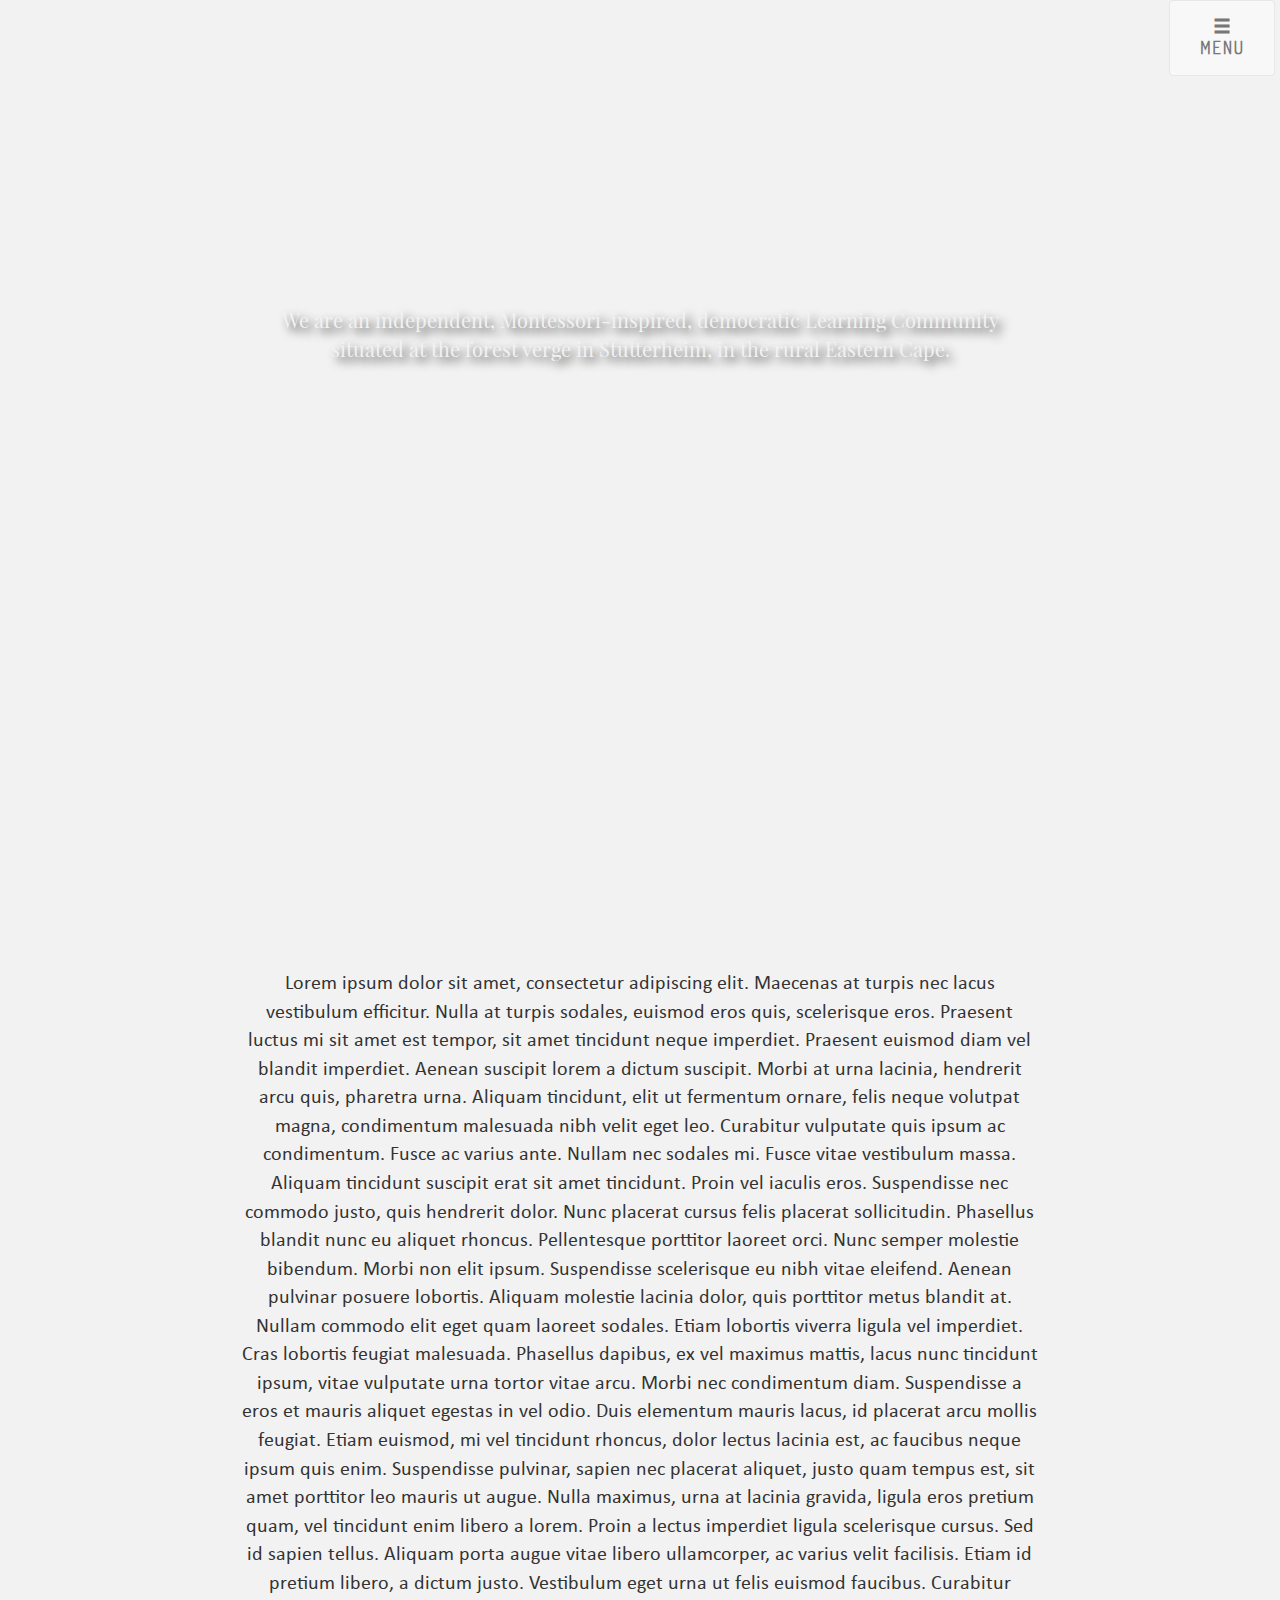
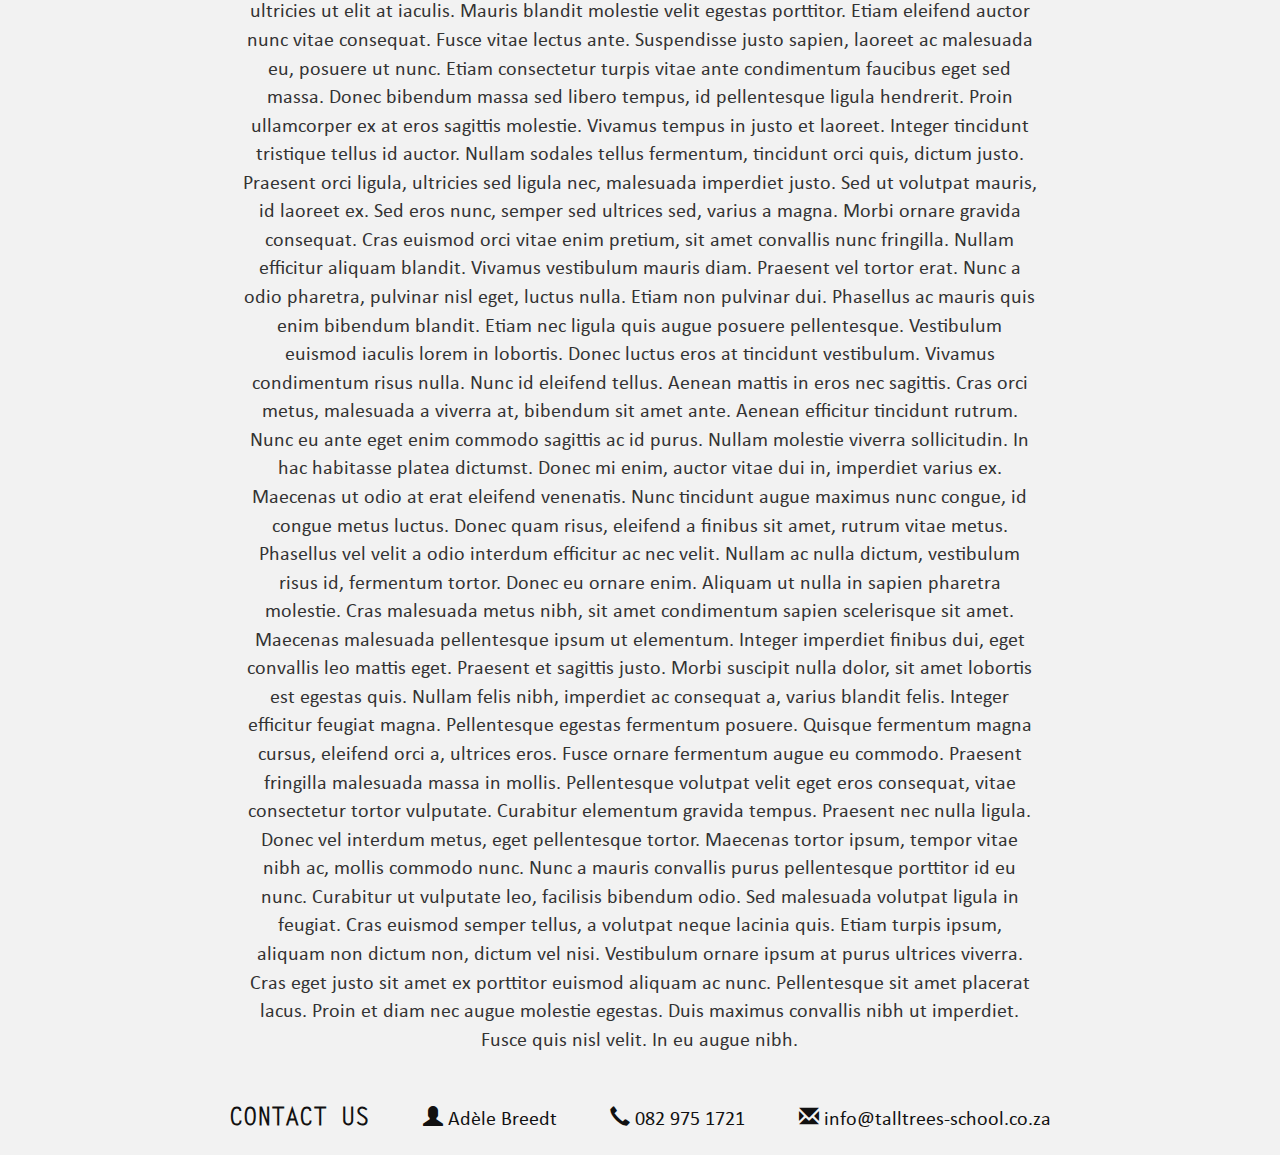
==== about.html @ a69ad46a "Initial files" ====
<!DOCTYPE html>
<html lang="en-za">
	<head>
		<meta name="author" content="Out Of The Box" />
		<meta charset="utf-8" />
		<meta name="description" content="We are a small, holistic, Christian, Montessori-inspired, democratic Learning Community based in Stutterheim" />
		<meta name="keywords" content="Stutterheim; TallTrees; Montessori; Pre-school; preschool; play school; private school; alternative; education; playschool; school; learning community; community; democratic " />
		<meta name="viewport" content="width=device-width, initial-scale=1">

		<link rel="shortcut icon" type="image/png" href="images/favicon.ico" />
		<link rel="stylesheet" type="text/css" href="global.css" />
		<link rel="stylesheet" type="text/css" href="about.css" />
		<link rel="stylesheet" href="http://maxcdn.bootstrapcdn.com/bootstrap/3.3.7/css/bootstrap.min.css">

		<script src="https://ajax.googleapis.com/ajax/libs/jquery/1.12.4/jquery.min.js"></script>
		<script src="http://maxcdn.bootstrapcdn.com/bootstrap/3.3.7/js/bootstrap.min.js"></script>
		<script type="text/javascript" src="global.js"></script>

		<title>About Us | TallTrees</title>
	</head>
	<body>
		<div class="container-fluid">
			<section class="row" id="section-01">
				<div class="row">
					
					<!-- Navigation -->
					<nav class="navbar navbar-default col-md-2 col-md-offset-10 col-lg-1 col-lg-offset-11">
					<!-- <nav class="navbar navbar-default col-md-2 col-md-offset-0 col-lg-1 col-lg-offset-0"> -->
		  				<div class="container-fluid">
					     	<ul class="nav navbar-nav">
						        <li class="dropdown">
							        <a class="dropdown-toggle" data-toggle="dropdown" href="#"><span class="glyphicon glyphicon-menu-hamburger"></span> Menu
							        </a>
							        <ul class="dropdown-menu">
							        	<li><a href="index.html">Home</a></li>
							        	<li><a class="important-link" href="application-forms.html">Application Forms</a></li>
							        	<li><a href="acorns.html">Acorns</a></li>
							        	<li><a href="seedlings-saplings.html">Seedlings &amp; Saplings</a></li>
							        	<li><a href="oaks.html">Oaks</a></li>
							        	<li><a href="index.html#section-03">Our Motto</a></li>
							          	<li><a href="values.html">Our Values</a></li>
							          	<li><a href="aim.html">Our Aim</a></li>	
							          	<li><a href="#" class="active"><span class="glyphicon glyphicon-leaf active-glyph"></span> About Us</a></li>
							          	<li><a href="#" id="contact-us-btn">Contact Us</a></li> 
							        </ul>
						     	</li>	
			    			</ul>
						</div>    
					</nav>
				</div>	

				<!-- Logo & Motto -->
				<div class="row">
					<div class="col-lg-12 col-lg-offset-0 col-md-12 col-md-offset-0 col-sm-12 col-sm-offset-0 col-xs-12 col-xs-offset-0" >
						<h1>About Us</h1>
						<p>We are an independent, Montessori-inspired, democratic Learning Community situated at the forest verge in Stutterheim, in the rural Eastern Cape.</p>
					</div>	
				</div>
				<div class="row" id="scroll-down"><span class="glyphicon glyphicon-chevron-down"></span></div>
			</section>

			<!-- Content -->
			<section class="row content-section" id="section-02">
				<div class="col-md-8 col-md-offset-2 col-lg-8 col-lg-offset-2">
					<p>
						Lorem ipsum dolor sit amet, consectetur adipiscing elit. Maecenas at turpis nec lacus vestibulum efficitur. Nulla at turpis sodales, euismod eros quis, scelerisque eros. Praesent luctus mi sit amet est tempor, sit amet tincidunt neque imperdiet. Praesent euismod diam vel blandit imperdiet. Aenean suscipit lorem a dictum suscipit. Morbi at urna lacinia, hendrerit arcu quis, pharetra urna. Aliquam tincidunt, elit ut fermentum ornare, felis neque volutpat magna, condimentum malesuada nibh velit eget leo. Curabitur vulputate quis ipsum ac condimentum. Fusce ac varius ante. Nullam nec sodales mi. Fusce vitae vestibulum massa.

						Aliquam tincidunt suscipit erat sit amet tincidunt. Proin vel iaculis eros. Suspendisse nec commodo justo, quis hendrerit dolor. Nunc placerat cursus felis placerat sollicitudin. Phasellus blandit nunc eu aliquet rhoncus. Pellentesque porttitor laoreet orci. Nunc semper molestie bibendum. Morbi non elit ipsum.

						Suspendisse scelerisque eu nibh vitae eleifend. Aenean pulvinar posuere lobortis. Aliquam molestie lacinia dolor, quis porttitor metus blandit at. Nullam commodo elit eget quam laoreet sodales. Etiam lobortis viverra ligula vel imperdiet. Cras lobortis feugiat malesuada. Phasellus dapibus, ex vel maximus mattis, lacus nunc tincidunt ipsum, vitae vulputate urna tortor vitae arcu. Morbi nec condimentum diam. Suspendisse a eros et mauris aliquet egestas in vel odio. Duis elementum mauris lacus, id placerat arcu mollis feugiat. Etiam euismod, mi vel tincidunt rhoncus, dolor lectus lacinia est, ac faucibus neque ipsum quis enim. Suspendisse pulvinar, sapien nec placerat aliquet, justo quam tempus est, sit amet porttitor leo mauris ut augue. Nulla maximus, urna at lacinia gravida, ligula eros pretium quam, vel tincidunt enim libero a lorem. Proin a lectus imperdiet ligula scelerisque cursus. Sed id sapien tellus.

						Aliquam porta augue vitae libero ullamcorper, ac varius velit facilisis. Etiam id pretium libero, a dictum justo. Vestibulum eget urna ut felis euismod faucibus. Curabitur ultricies ut elit at iaculis. Mauris blandit molestie velit egestas porttitor. Etiam eleifend auctor nunc vitae consequat. Fusce vitae lectus ante. Suspendisse justo sapien, laoreet ac malesuada eu, posuere ut nunc. Etiam consectetur turpis vitae ante condimentum faucibus eget sed massa. Donec bibendum massa sed libero tempus, id pellentesque ligula hendrerit.

						Proin ullamcorper ex at eros sagittis molestie. Vivamus tempus in justo et laoreet. Integer tincidunt tristique tellus id auctor. Nullam sodales tellus fermentum, tincidunt orci quis, dictum justo. Praesent orci ligula, ultricies sed ligula nec, malesuada imperdiet justo. Sed ut volutpat mauris, id laoreet ex. Sed eros nunc, semper sed ultrices sed, varius a magna.

						Morbi ornare gravida consequat. Cras euismod orci vitae enim pretium, sit amet convallis nunc fringilla. Nullam efficitur aliquam blandit. Vivamus vestibulum mauris diam. Praesent vel tortor erat. Nunc a odio pharetra, pulvinar nisl eget, luctus nulla. Etiam non pulvinar dui. Phasellus ac mauris quis enim bibendum blandit. Etiam nec ligula quis augue posuere pellentesque. Vestibulum euismod iaculis lorem in lobortis.

						Donec luctus eros at tincidunt vestibulum. Vivamus condimentum risus nulla. Nunc id eleifend tellus. Aenean mattis in eros nec sagittis. Cras orci metus, malesuada a viverra at, bibendum sit amet ante. Aenean efficitur tincidunt rutrum. Nunc eu ante eget enim commodo sagittis ac id purus. Nullam molestie viverra sollicitudin. In hac habitasse platea dictumst. Donec mi enim, auctor vitae dui in, imperdiet varius ex. Maecenas ut odio at erat eleifend venenatis.

						Nunc tincidunt augue maximus nunc congue, id congue metus luctus. Donec quam risus, eleifend a finibus sit amet, rutrum vitae metus. Phasellus vel velit a odio interdum efficitur ac nec velit. Nullam ac nulla dictum, vestibulum risus id, fermentum tortor. Donec eu ornare enim. Aliquam ut nulla in sapien pharetra molestie. Cras malesuada metus nibh, sit amet condimentum sapien scelerisque sit amet. Maecenas malesuada pellentesque ipsum ut elementum. Integer imperdiet finibus dui, eget convallis leo mattis eget. Praesent et sagittis justo. Morbi suscipit nulla dolor, sit amet lobortis est egestas quis. Nullam felis nibh, imperdiet ac consequat a, varius blandit felis.

						Integer efficitur feugiat magna. Pellentesque egestas fermentum posuere. Quisque fermentum magna cursus, eleifend orci a, ultrices eros. Fusce ornare fermentum augue eu commodo. Praesent fringilla malesuada massa in mollis. Pellentesque volutpat velit eget eros consequat, vitae consectetur tortor vulputate. Curabitur elementum gravida tempus.

						Praesent nec nulla ligula. Donec vel interdum metus, eget pellentesque tortor. Maecenas tortor ipsum, tempor vitae nibh ac, mollis commodo nunc. Nunc a mauris convallis purus pellentesque porttitor id eu nunc. Curabitur ut vulputate leo, facilisis bibendum odio. Sed malesuada volutpat ligula in feugiat. Cras euismod semper tellus, a volutpat neque lacinia quis. Etiam turpis ipsum, aliquam non dictum non, dictum vel nisi. Vestibulum ornare ipsum at purus ultrices viverra. Cras eget justo sit amet ex porttitor euismod aliquam ac nunc. Pellentesque sit amet placerat lacus. Proin et diam nec augue molestie egestas. Duis maximus convallis nibh ut imperdiet. Fusce quis nisl velit. In eu augue nibh.
					</p>
				</div>
			</section>
			<!-- Contact -->
			<section class="row contact-section" id="section-08">
				<div class="col-lg-10 col-lg-offset-1 col-md-10 col-md-offset-1" >		
					<h3>Contact Us</h3>
					<p><span class="glyphicon glyphicon-user"></span> Adèle Breedt</p>
					<p><span class="glyphicon glyphicon-earphone"></span> 082 975 1721</p>
					<p><span class="glyphicon glyphicon-envelope"></span> info@talltrees-school.co.za</p>
				</div>
			</section>

		</div>
	</body>
</html>
---- global.css ----
/*Stylesheet for TallTrees - Montessori-Inspired School*/
/*Out Of The Box - duartbreedt@gmail.com*/


/*FONTS*/
@font-face {
	font-family: 'notes';
	src: url("fonts/passing-notes.ttf");
}
@font-face {
	font-family: 'lego-house';
	src: url("fonts/KGLegoHouse.ttf");
}
@font-face {
	font-family: 'cold-coffee';
	src: url("fonts/KGColdCoffee.ttf");
}
@font-face {
	font-family: 'abc-typing';
	src: url("fonts/ABC-Junior-Typing.ttf");
}
@font-face {
	font-family: 'calib';
	src: url("fonts/calibri.ttf");
}
@font-face {
	font-family: 'playfair';
	src: url("fonts/PlayfairDisplay-Regular.ttf");
}
@font-face {
	font-family: 'letter';
	src: url("fonts/LetterGothicStd.otf");
}


/* GLOBAL STYLES */
html {
	height: 100%;
}
body {
	height: 100%;
	margin: 0;
	padding: 0;
	background-color: #f2f2f2 !important;
}
body > div{
	height: 100%;
}
iframe {
	display: block;
	margin: 0 auto 40px auto;
}
ul{
	list-style: disc;
	color: #004040;
	font-size: 18px;
}
ol {
	color: #004040;
	font-size: 18px;
}
::selection {
	background: #41715b;
	color: #FFF;
}
body #logo {
	width: 80%;
}
.row > div {
	position: relative;
}
#important-message {
	padding: 0;
}
#important-message p{
	font-family: 'calib';
	color: #333;
	margin: 0;
	font-size: 18px;
}
#important-message p:nth-child(1){
	background-color: #f2f2f2;
	padding: 10px 15px ;
	border-radius: 5px;
	/*width: 100%;*/
}

#important-message p:nth-child(2){
	padding: 0;
	left: -10px;
	font-size: 40px;
	color: #f2f2f2;
}

.active{
	color: #f2f2f2 !important;
	background-color: #41715b !important;
}
.active .active-glyph{
	color: #f2f2f2;
}
.active:hover {
	background-color: #668d7b !important;
}
body .dropdown-menu>li>a:hover {
	background-color: #EEE;
}

/* TO TOP STYLES */
#to-top {
	position: fixed;
	margin: 4% 7%;
	bottom: 0px;
	z-index: 0;
	right: 0px;
	background-color: #f2f2f2;
	padding: 2px 5px;
	border: 2px solid #6C924F;
	border-radius: 5px;	
	transition: background-color 0.3s ease, border 0.3s ease;
}
#to-top a{
	color: #6C924F;
	text-decoration: none;
	font-size: 20px;
	transition: color 0.3s ease;
}
#to-top:hover{
	background-color: #6C924F;
	border: 2px solid #6C924F;
	transition: background-color 0.3s ease, border 0.3s ease;
}
#to-top:hover a{
	color: #f2f2f2;
	transition: color 0.3s ease;
}


/* SCROLL DOWN GLYPH */
#scroll-down {
	font-size: 40px;
	color: #f2f2f2;
}


/* NAVIGATION STYLES */
.navbar {
	text-align: center;
	padding: 0 !important;
}
.navbar .nav {
	float: none !important;
	margin-right: 0;
}
.navbar > div{
	padding: 0 5px !important;
}
.navbar .nav li{
	float: none !important;
}
.dropdown .dropdown-toggle {
	font-family: 'letter';
	text-transform: uppercase;
	font-weight: bold;
}
.dropdown .dropdown-menu .nav-btn {
	width: 100%;
	background-color: #FFF;
	border: none;
	font-family: 'letter';
	/*text-transform: uppercase;*/
	font-weight: bold;
	/*letter-spacing: 1px;*/
	font-size: 16px;
	text-align: left;
	padding: 3px 20px;
}
.dropdown .dropdown-menu .nav-btn:hover {
	background-color: #f5f5f5;
}
.dropdown .dropdown-menu {
	left: inherit;
	right: 0;
}
.dropdown .dropdown-menu a {
	font-family: 'calib';
	/*text-transform: uppercase;*/
	/*font-weight: bold;*/
	/*letter-spacing: 1px;*/
	font-size: 16px;
}
.dropdown .dropdown-menu .important-link {
	/*background-color: #41715b;*/
	/*color: #FFF;*/
}
.dropdown .dropdown-menu .important-link:hover {
	/*background-color: #598a74;*/
	/*color: #FFF;*/
}


/* General Sections */
section {
	padding: 20px 20px;
	margin: 0;
	border:none;
	text-align: center;
	background-repeat: no-repeat;
	background-size: cover;
	background-attachment: fixed;
	background-color: #f2f2f2;
	background-position: center;
}
section h1{
	text-align: center;
	font-family: 'letter';
	text-transform: uppercase;
	font-weight: bold;
	margin-top: 50px;
	margin-bottom: 0;
	font-size: 100px;
	color: #f2f2f2;
}
section h2{
	background-color: rgba(2,2,2,0.0);
	padding: 6px 20px;
	font-family: 'playfair';
	font-family: 'letter';
	text-transform: uppercase;
	font-size: 40px;
	display: inline-block;
	color: #f2f2f2;
	margin-top: 20px;
}
section h3{
	text-align: center;
	font-family: 'letter';
	text-transform: uppercase;
	font-weight: bold;
	letter-spacing: 0px;
	font-size: 50px;
	margin: 0;
	margin-top: 100px;
	color: #f2f2f2;
}
section .read-more-btn {
	transition: all ease 0.2s;
	background-color: #41715b;
	margin-top: 30px;
	border: 2px solid rgba(0,0,0,0);
}
section .read-more-btn:hover{
	transition: all ease 0.2s;
	background-color: rgba(0,0,0,0); 
	border: 2px solid #F2F2F2;
}
section .read-more-btn p{
	text-align: center;
	font-family: 'calib';
	text-transform: uppercase;
	/*font-weight: bold;*/
	font-size: 14px;
	padding: 5px 2px 2px 2px;
	color: #f2f2f2;
	margin: 0;
}
section div > p {
	text-shadow: 5px 5px 10px #333;
	margin-top: 50px;
	text-align: center;
	font-family: 'playfair';
	font-size: 20px;
	color: #f2f2f2;
}


/* GREEN BUTTON STYLES */
#links {
	width: 100%;
	display: block;
	text-align: center;
}
#links div{
	padding: 0 5px;
}

#links a{
	transition: all ease 0.2s;	
	padding: 8px 12px;
	margin-bottom: 5px;
	background-color: #41715b;
	/*width: 150px;*/
	width: 100%;
	border: 2px solid rgba(0,0,0,0);
}

#links a p{
	margin-top: 5px;
	padding: 0;
	color: #f2f2f2;
	font-family: 'letter';
	
}

#links a p:nth-child(1){
	font-size: 18px;
	font-weight: bold;
	margin-bottom: 0;
	text-transform: uppercase;
}

#links a p:nth-child(2){
	font-family: 'calib';
	margin: 0;
	font-size: 14px;
}

#links a:hover p{
	transition: all ease 0.2s;
	color: #F2F2F2;
}

#links a:hover{
	transition: all ease 0.2s;
	background-color: rgba(0,0,0,0);
	border: 2px solid #F2F2F2;
	
}


/* QUOTE STYLES */
.quote {
	font-family: 'playfair';
	font-size: 20px;
	margin: 100px 20px;
}
blockquote:before {
  color: #ccc;
  content: open-quote;
  font-size: 4em;
  line-height: 0.1em;
  margin-right: 0.25em;
  vertical-align: -0.4em;
}
blockquote:after {
  color: #ccc;
  content: close-quote;
  font-size: 4em;
  line-height: 0.1em;
  margin-left: 0.25em;
  vertical-align: -0.6em;
}


/*Settings for Copyright Notice*/
#copyright {
	font-family: verdana;
	bottom: 20px;
}
#copyright p{
	text-align: center;
	font-size: 10px;
	color: #FFF;
}
#copyright a{
	color: #FFF;
}

/* CONTENT SECTION */
.content-section {
	height: auto;
}
.content-section p {
	font-size: 20px;
	color: #333;
	text-shadow: none;
	font-family: 'calib';
}


/* CONTACT US */
body .contact-section {
	height: auto;
}
body .contact-section p {
	margin: 0;
	text-shadow: none;
	display: inline-block;
	margin-right: 50px;
	text-align: center !important;
	color: #111;
	text-align: left;
	font-size: 20px;
	font-family: 'calib';
}
body .contact-section p:nth-child(4) {
	margin-right: 0px;
}
body .contact-section iframe {
	margin-top: 100px;
}
body .contact-section h3{
	font-weight: bold;
	margin-top: 0;
	margin-right: 50px;
	display: inline-block;
	color: #111;
	text-align: left;
	font-size: 24px;
}
---- about.css ----
/*Stylesheet for TallTrees - Montessori-Inspired School*/
/*Out Of The Box - duartbreedt@gmail.com*/


/* SECTIONS */
/* Section 01 */
#section-01 {
	padding-top: 0;
}
#section-01 img{
	width: 100%;
}
#section-01 p {
	padding: 0 20%;
}
@media all and (min-width: 1200px){
	#section-01 {
		background-image: url("images/about/section-01-lg.jpg");
		height: 100%;
	}
}
@media all and (max-width: 1200px){
	#section-01 {
		background-image: url("images/about/section-01-md.jpg");
		height: 100%;
	}
}
@media all and (max-width: 992px){
	#section-01 {
		background-image: url("images/about/section-01-sm.jpg");
		height: 100%;
	}

	#section-01 #important-message {
		display: none;
	}
}
@media all and (max-width: 768px){
	#section-01 {
		background-image: url("images/about/section-01-xs.jpg");
		height: 100%;
	}
}
#section-01 .row {
	opacity: 0;
}
#section-01 .row:nth-child(2) img {
	margin-top: -50px;
}
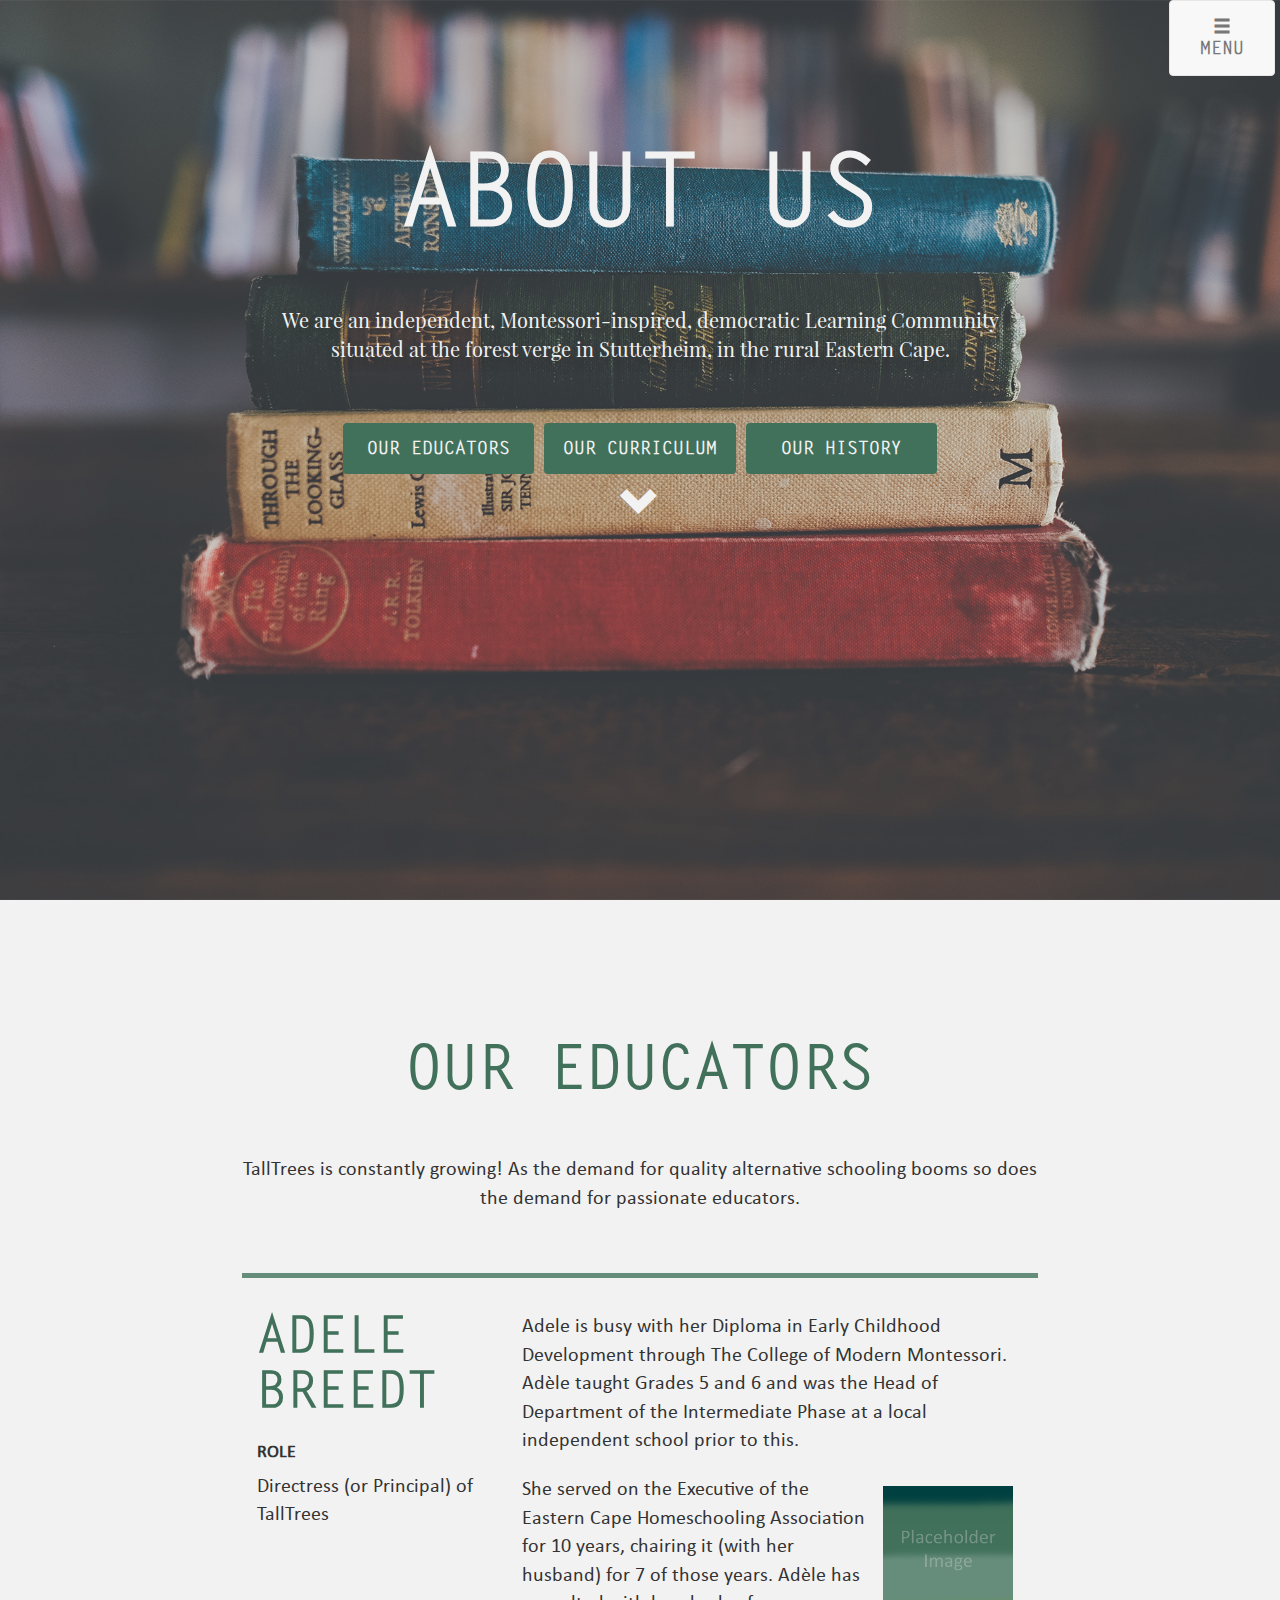
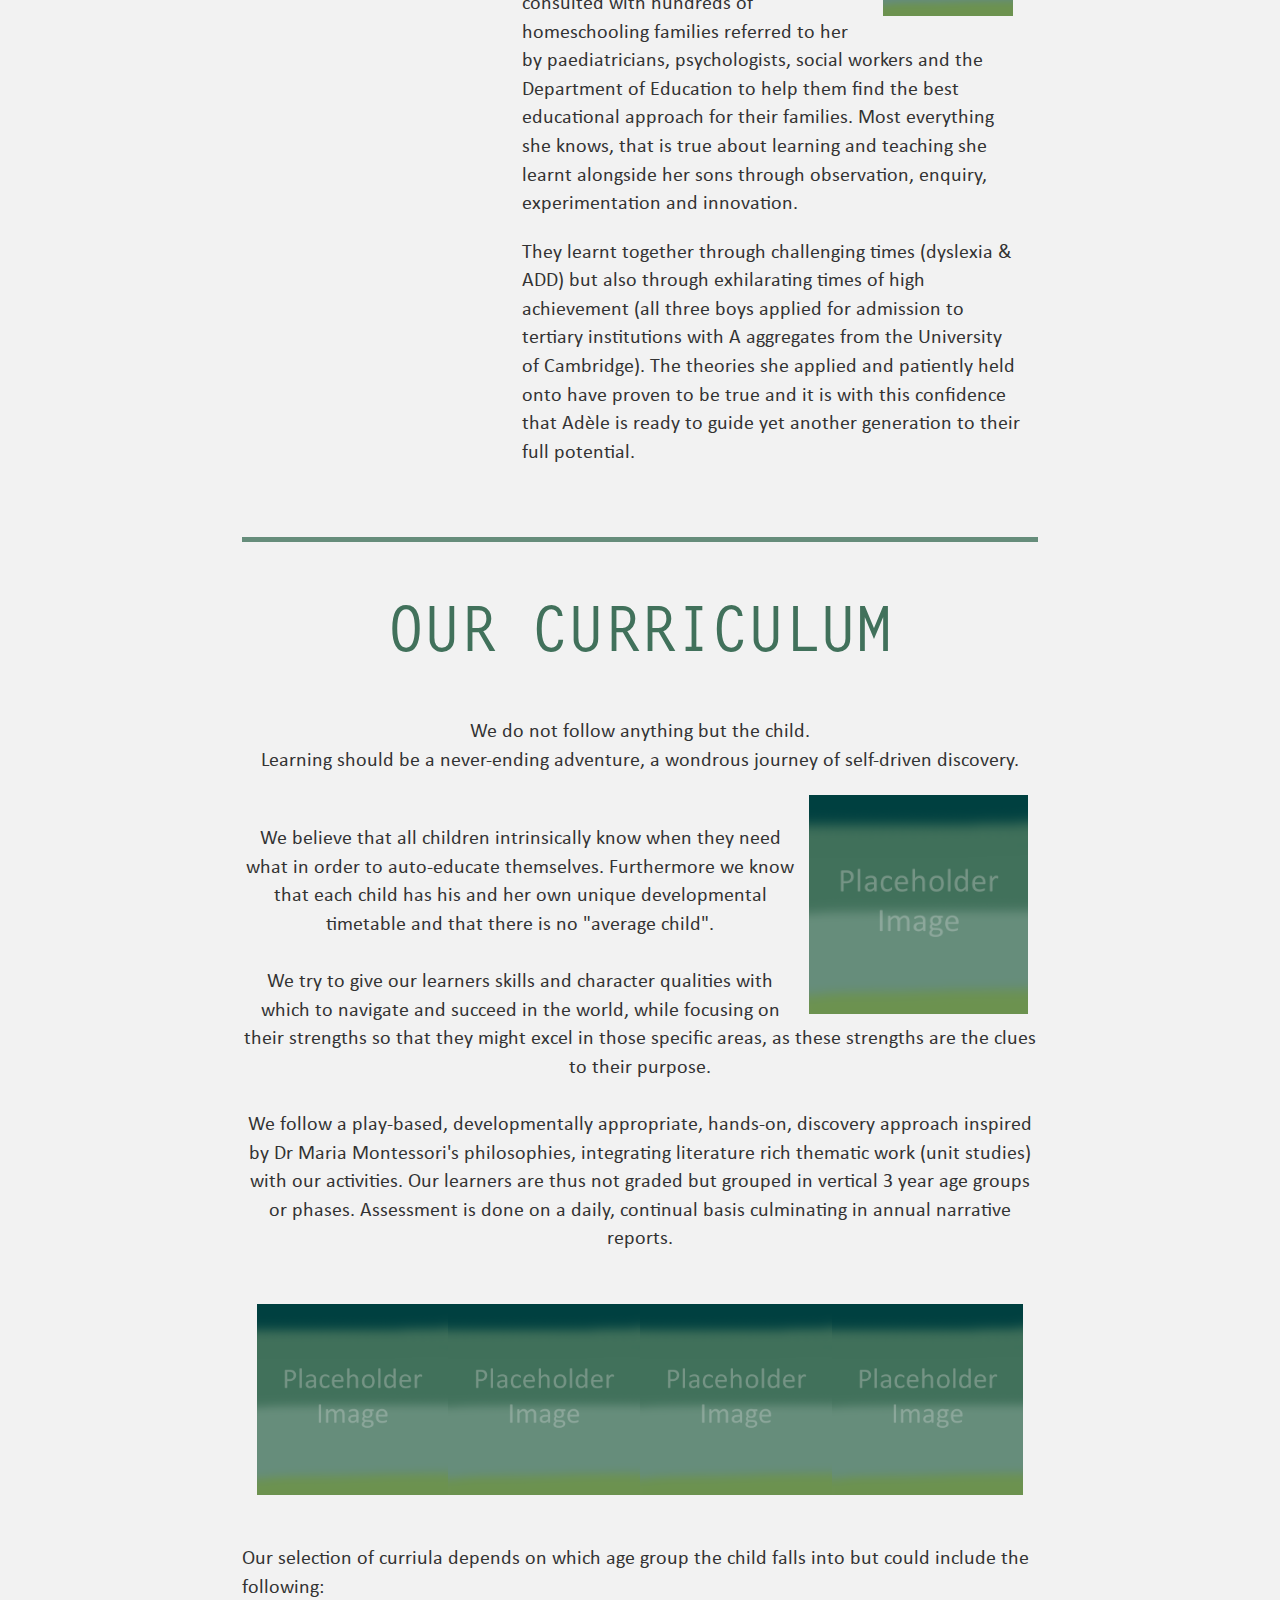
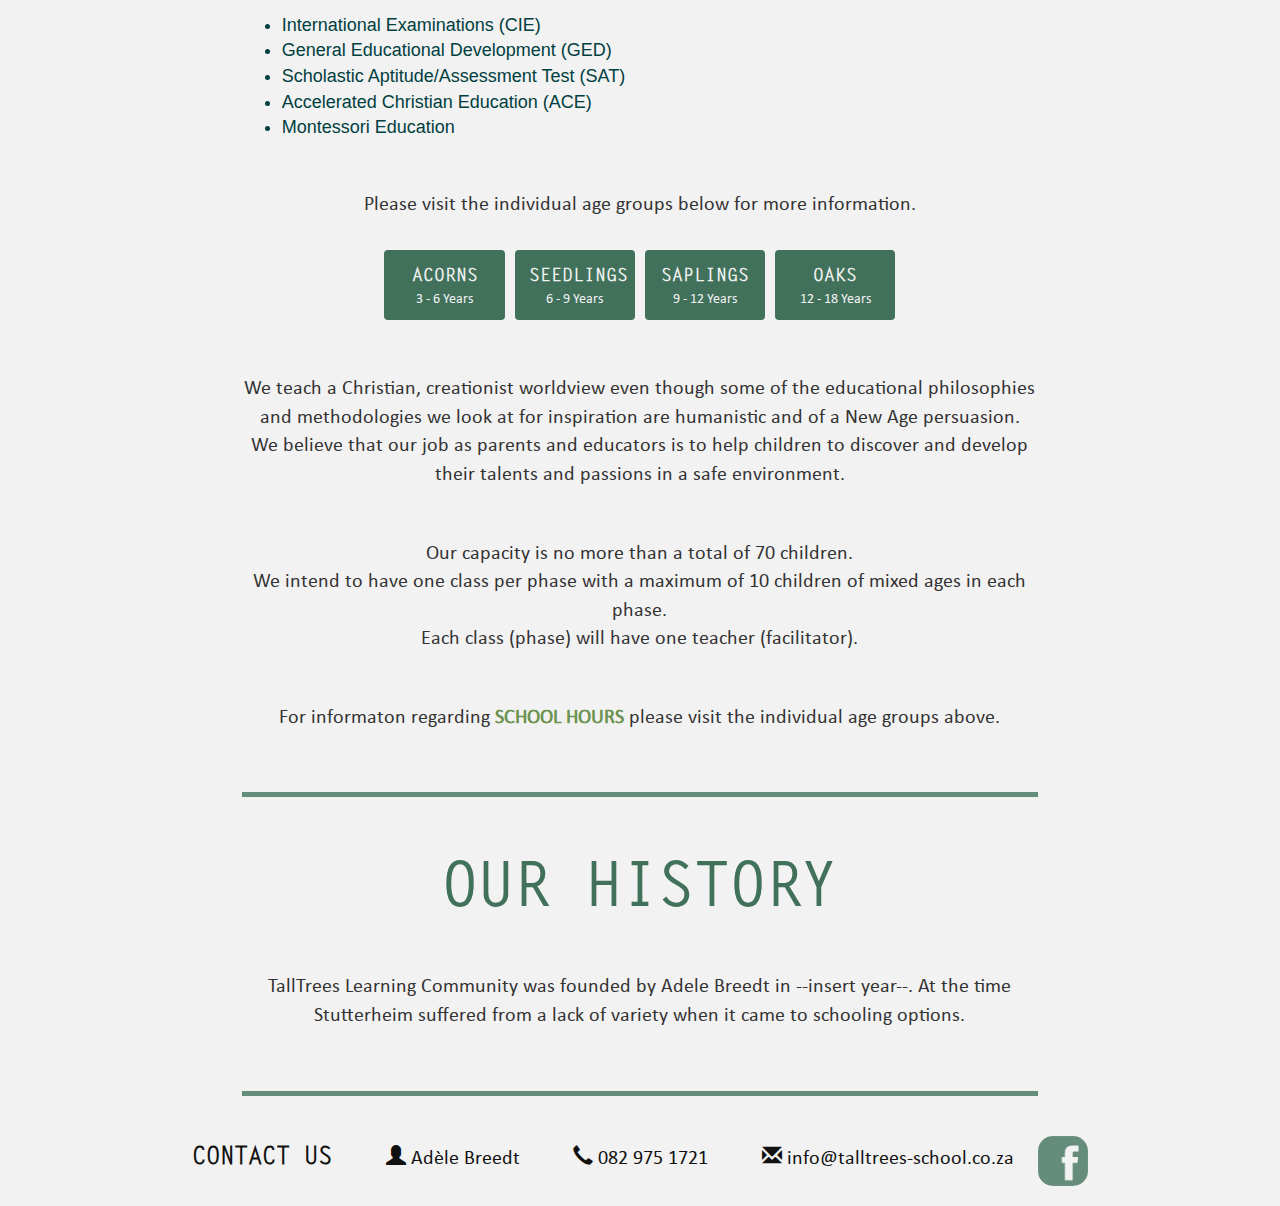
==== commit 76e6ab85: "Content overhaul" ====
--- a/about.html
+++ b/about.html
@@ -7,7 +7,7 @@
 		<meta name="keywords" content="Stutterheim; TallTrees; Montessori; Pre-school; preschool; play school; private school; alternative; education; playschool; school; learning community; community; democratic " />
 		<meta name="viewport" content="width=device-width, initial-scale=1">
 
-		<link rel="shortcut icon" type="image/png" href="images/favicon.ico" />
+		<link rel="shortcut icon" type="image/png" href="images/favicon.png" />
 		<link rel="stylesheet" type="text/css" href="global.css" />
 		<link rel="stylesheet" type="text/css" href="about.css" />
 		<link rel="stylesheet" href="http://maxcdn.bootstrapcdn.com/bootstrap/3.3.7/css/bootstrap.min.css">
@@ -15,39 +15,43 @@
 		<script src="https://ajax.googleapis.com/ajax/libs/jquery/1.12.4/jquery.min.js"></script>
 		<script src="http://maxcdn.bootstrapcdn.com/bootstrap/3.3.7/js/bootstrap.min.js"></script>
 		<script type="text/javascript" src="global.js"></script>
+		<script type="text/javascript">
+			$(document).ready(function () {
+
+				$(".inter-hyperlinks #links div:nth-child(1) a").click(function () {				// Our Educators
+					$('html, body').animate({ scrollTop: $("#section-02").offset().top }, 2000);
+					return false;
+				});
+
+				$(".inter-hyperlinks #links div:nth-child(2) a").click(function () {				// Our Curriculum
+					$('html, body').animate({ scrollTop: $("#section-03").offset().top }, 2000);
+					return false;
+				});
+
+				$(".inter-hyperlinks #links div:nth-child(3) a").click(function () {				// Our History
+					$('html, body').animate({ scrollTop: $("#section-04").offset().top }, 2000);
+					return false;
+				});
+
+				$("#menu").on('click', 'nav #contact-us-btn', function () {
+					$('html, body').animate({ scrollTop: $("#section-08").offset().top }, 2000);
+					return false;
+				});
+
+				$('#section-08').load('contact.html');
+
+				$('#menu').load('menu.html', function () {
+					setActiveLink('about');
+				});
+			});
+		</script>
 
 		<title>About Us | TallTrees</title>
 	</head>
 	<body>
 		<div class="container-fluid">
 			<section class="row" id="section-01">
-				<div class="row">
-					
-					<!-- Navigation -->
-					<nav class="navbar navbar-default col-md-2 col-md-offset-10 col-lg-1 col-lg-offset-11">
-					<!-- <nav class="navbar navbar-default col-md-2 col-md-offset-0 col-lg-1 col-lg-offset-0"> -->
-		  				<div class="container-fluid">
-					     	<ul class="nav navbar-nav">
-						        <li class="dropdown">
-							        <a class="dropdown-toggle" data-toggle="dropdown" href="#"><span class="glyphicon glyphicon-menu-hamburger"></span> Menu
-							        </a>
-							        <ul class="dropdown-menu">
-							        	<li><a href="index.html">Home</a></li>
-							        	<li><a class="important-link" href="application-forms.html">Application Forms</a></li>
-							        	<li><a href="acorns.html">Acorns</a></li>
-							        	<li><a href="seedlings-saplings.html">Seedlings &amp; Saplings</a></li>
-							        	<li><a href="oaks.html">Oaks</a></li>
-							        	<li><a href="index.html#section-03">Our Motto</a></li>
-							          	<li><a href="values.html">Our Values</a></li>
-							          	<li><a href="aim.html">Our Aim</a></li>	
-							          	<li><a href="#" class="active"><span class="glyphicon glyphicon-leaf active-glyph"></span> About Us</a></li>
-							          	<li><a href="#" id="contact-us-btn">Contact Us</a></li> 
-							        </ul>
-						     	</li>	
-			    			</ul>
-						</div>    
-					</nav>
-				</div>	
+				<div class="row" id="menu"></div>	
 
 				<!-- Logo & Motto -->
 				<div class="row">
@@ -56,44 +60,171 @@
 						<p>We are an independent, Montessori-inspired, democratic Learning Community situated at the forest verge in Stutterheim, in the rural Eastern Cape.</p>
 					</div>	
 				</div>
+
+				<!-- Green Buttons -->
+				<div class="inter-hyperlinks row">
+					<div class="col-lg-6 col-lg-offset-3 col-md-6 col-md-offset-3">
+						<div id="links">
+							<div class="col-md-4 col-lg-4">
+								<a href="#section-02" class="btn btn-default">
+									<p class="col-md-12 col-md-offset-0 col-lg-12 col-lg-offset-0 col-sm-2 col-sm-offset-4 col-xs-2 col-xs-offset-3">Our Educators</p>
+								</a>
+							</div>
+							<div class="col-md-4 col-lg-4">
+								<a href="#section-03" class="btn btn-default">
+									<p class="col-md-12 col-md-offset-0 col-lg-12 col-lg-offset-0 col-sm-2 col-sm-offset-4 col-xs-2 col-xs-offset-3">Our Curriculum</p>
+								</a>
+							</div>
+							<div class="col-md-4 col-lg-4">
+								<a href="#section-04" class="btn btn-default">
+									<p class="col-md-12 col-md-offset-0 col-lg-12 col-lg-offset-0 col-sm-2 col-sm-offset-4 col-xs-2 col-xs-offset-3">Our History</p>
+								</a>
+							</div>
+						</div>
+					</div>
+				</div>
 				<div class="row" id="scroll-down"><span class="glyphicon glyphicon-chevron-down"></span></div>
 			</section>
 
 			<!-- Content -->
 			<section class="row content-section" id="section-02">
 				<div class="col-md-8 col-md-offset-2 col-lg-8 col-lg-offset-2">
-					<p>
-						Lorem ipsum dolor sit amet, consectetur adipiscing elit. Maecenas at turpis nec lacus vestibulum efficitur. Nulla at turpis sodales, euismod eros quis, scelerisque eros. Praesent luctus mi sit amet est tempor, sit amet tincidunt neque imperdiet. Praesent euismod diam vel blandit imperdiet. Aenean suscipit lorem a dictum suscipit. Morbi at urna lacinia, hendrerit arcu quis, pharetra urna. Aliquam tincidunt, elit ut fermentum ornare, felis neque volutpat magna, condimentum malesuada nibh velit eget leo. Curabitur vulputate quis ipsum ac condimentum. Fusce ac varius ante. Nullam nec sodales mi. Fusce vitae vestibulum massa.
-
-						Aliquam tincidunt suscipit erat sit amet tincidunt. Proin vel iaculis eros. Suspendisse nec commodo justo, quis hendrerit dolor. Nunc placerat cursus felis placerat sollicitudin. Phasellus blandit nunc eu aliquet rhoncus. Pellentesque porttitor laoreet orci. Nunc semper molestie bibendum. Morbi non elit ipsum.
-
-						Suspendisse scelerisque eu nibh vitae eleifend. Aenean pulvinar posuere lobortis. Aliquam molestie lacinia dolor, quis porttitor metus blandit at. Nullam commodo elit eget quam laoreet sodales. Etiam lobortis viverra ligula vel imperdiet. Cras lobortis feugiat malesuada. Phasellus dapibus, ex vel maximus mattis, lacus nunc tincidunt ipsum, vitae vulputate urna tortor vitae arcu. Morbi nec condimentum diam. Suspendisse a eros et mauris aliquet egestas in vel odio. Duis elementum mauris lacus, id placerat arcu mollis feugiat. Etiam euismod, mi vel tincidunt rhoncus, dolor lectus lacinia est, ac faucibus neque ipsum quis enim. Suspendisse pulvinar, sapien nec placerat aliquet, justo quam tempus est, sit amet porttitor leo mauris ut augue. Nulla maximus, urna at lacinia gravida, ligula eros pretium quam, vel tincidunt enim libero a lorem. Proin a lectus imperdiet ligula scelerisque cursus. Sed id sapien tellus.
-
-						Aliquam porta augue vitae libero ullamcorper, ac varius velit facilisis. Etiam id pretium libero, a dictum justo. Vestibulum eget urna ut felis euismod faucibus. Curabitur ultricies ut elit at iaculis. Mauris blandit molestie velit egestas porttitor. Etiam eleifend auctor nunc vitae consequat. Fusce vitae lectus ante. Suspendisse justo sapien, laoreet ac malesuada eu, posuere ut nunc. Etiam consectetur turpis vitae ante condimentum faucibus eget sed massa. Donec bibendum massa sed libero tempus, id pellentesque ligula hendrerit.
-
-						Proin ullamcorper ex at eros sagittis molestie. Vivamus tempus in justo et laoreet. Integer tincidunt tristique tellus id auctor. Nullam sodales tellus fermentum, tincidunt orci quis, dictum justo. Praesent orci ligula, ultricies sed ligula nec, malesuada imperdiet justo. Sed ut volutpat mauris, id laoreet ex. Sed eros nunc, semper sed ultrices sed, varius a magna.
-
-						Morbi ornare gravida consequat. Cras euismod orci vitae enim pretium, sit amet convallis nunc fringilla. Nullam efficitur aliquam blandit. Vivamus vestibulum mauris diam. Praesent vel tortor erat. Nunc a odio pharetra, pulvinar nisl eget, luctus nulla. Etiam non pulvinar dui. Phasellus ac mauris quis enim bibendum blandit. Etiam nec ligula quis augue posuere pellentesque. Vestibulum euismod iaculis lorem in lobortis.
-
-						Donec luctus eros at tincidunt vestibulum. Vivamus condimentum risus nulla. Nunc id eleifend tellus. Aenean mattis in eros nec sagittis. Cras orci metus, malesuada a viverra at, bibendum sit amet ante. Aenean efficitur tincidunt rutrum. Nunc eu ante eget enim commodo sagittis ac id purus. Nullam molestie viverra sollicitudin. In hac habitasse platea dictumst. Donec mi enim, auctor vitae dui in, imperdiet varius ex. Maecenas ut odio at erat eleifend venenatis.
-
-						Nunc tincidunt augue maximus nunc congue, id congue metus luctus. Donec quam risus, eleifend a finibus sit amet, rutrum vitae metus. Phasellus vel velit a odio interdum efficitur ac nec velit. Nullam ac nulla dictum, vestibulum risus id, fermentum tortor. Donec eu ornare enim. Aliquam ut nulla in sapien pharetra molestie. Cras malesuada metus nibh, sit amet condimentum sapien scelerisque sit amet. Maecenas malesuada pellentesque ipsum ut elementum. Integer imperdiet finibus dui, eget convallis leo mattis eget. Praesent et sagittis justo. Morbi suscipit nulla dolor, sit amet lobortis est egestas quis. Nullam felis nibh, imperdiet ac consequat a, varius blandit felis.
-
-						Integer efficitur feugiat magna. Pellentesque egestas fermentum posuere. Quisque fermentum magna cursus, eleifend orci a, ultrices eros. Fusce ornare fermentum augue eu commodo. Praesent fringilla malesuada massa in mollis. Pellentesque volutpat velit eget eros consequat, vitae consectetur tortor vulputate. Curabitur elementum gravida tempus.
-
-						Praesent nec nulla ligula. Donec vel interdum metus, eget pellentesque tortor. Maecenas tortor ipsum, tempor vitae nibh ac, mollis commodo nunc. Nunc a mauris convallis purus pellentesque porttitor id eu nunc. Curabitur ut vulputate leo, facilisis bibendum odio. Sed malesuada volutpat ligula in feugiat. Cras euismod semper tellus, a volutpat neque lacinia quis. Etiam turpis ipsum, aliquam non dictum non, dictum vel nisi. Vestibulum ornare ipsum at purus ultrices viverra. Cras eget justo sit amet ex porttitor euismod aliquam ac nunc. Pellentesque sit amet placerat lacus. Proin et diam nec augue molestie egestas. Duis maximus convallis nibh ut imperdiet. Fusce quis nisl velit. In eu augue nibh.
-					</p>
-				</div>
-			</section>
+					<h2 class="green-text">Our Educators</h2>
+					<p>
+						TallTrees is constantly growing! As the demand for quality alternative schooling booms so does the demand for passionate educators.
+					</p>
+					<div class="break-strip col-md-12"></div>
+					<div class="educator-profile">
+						<div class="col-md-4 col-sm-6">
+							<h3 class="green-text">Adele Breedt</h3>
+							<h4>Role</h4>
+							<p>Directress (or Principal) of TallTrees</p>
+						</div>
+						<div class="col-md-8 col-sm-6">
+							<p>
+								Adele is busy
+								with her Diploma in Early Childhood Development through The College of Modern Montessori. Adèle taught Grades 5 and 6 and
+								was the Head of Department of the Intermediate Phase at a local independent school prior to this.
+							</p>
+							<img class="img-md-float-right" src="images/square-placeholder.png" />
+							<p>
+								She served on the Executive
+								of the Eastern Cape Homeschooling Association for 10 years, chairing it (with her husband) for 7 of those years. Adèle has
+								consulted with hundreds of homeschooling families referred to her by paediatricians, psychologists, social workers and the
+								Department of Education to help them find the best educational approach for their families. Most everything she knows, that
+								is true about learning and teaching she learnt alongside her sons through observation, enquiry, experimentation and innovation.
+							</p>
+							<p>
+								They learnt together through challenging times (dyslexia &amp; ADD) but also through exhilarating times of high achievement (all
+								three boys applied for admission to tertiary institutions with A aggregates from the University of Cambridge). 
+								The theories she applied and patiently held onto have proven to be true and it is with this confidence
+								that Adèle is ready to guide yet another generation to their full potential.
+							</p>
+						</div>
+					</div>
+					<div class="break-strip col-md-12"></div>
+				</div>
+			</section>
+
+			<section class="row content-section" id="section-03">
+				<div class="col-md-8 col-md-offset-2 col-lg-8 col-lg-offset-2">
+					<h2 class="green-text">Our Curriculum</h2>
+					<p>
+						We do not follow anything but the child.
+						<br/> Learning should be a never-ending adventure, a wondrous journey of self-driven discovery.
+					</p>
+					<img class="img-md-float-right" src="images/square-placeholder.png" />
+					<p>
+						We believe that all children intrinsically know when they need what in order to auto-educate themselves. 
+						Furthermore we know that each child has his and her own unique developmental timetable and that there is no "average child".
+						<br/><br/> We try to give our learners skills and character qualities with which to navigate and succeed in the world, while
+						focusing on their strengths so that they might excel in those specific areas, as these strengths are the clues to their purpose.
+						<br/><br/> We follow a play-based, developmentally appropriate, hands-on, discovery approach inspired by Dr Maria Montessori's philosophies,
+						integrating literature rich thematic work (unit studies) with our activities. Our learners are thus not graded but grouped
+						in vertical 3 year age groups or phases. Assessment is done on a daily, continual basis culminating in annual narrative reports.
+					</p>
+					<div class="col-md-12 img-array">
+							<img src="images/square-placeholder.png" />
+							<img src="images/square-placeholder.png" />
+							<img src="images/square-placeholder.png" />
+							<img src="images/square-placeholder.png" />
+					</div>
+					<p style="text-align: left;">
+						Our selection of curriula depends on which age group the child falls into but could include the following:
+					</p>
+					<ul style="text-align: left;">
+						<li>International Examinations (CIE)</li>
+						<li>General Educational Development (GED)</li>
+						<li>Scholastic Aptitude/Assessment Test (SAT)</li>
+						<li>Accelerated Christian Education (ACE)</li>
+						<li>Montessori Education</li>
+					</ul>
+					<p>
+						Please visit the individual age groups below for more information.
+					</p>
+					<!-- Green Buttons -->
+					&nbsp;
+					<div class="row">
+						<div class="col-lg-8 col-lg-offset-2 col-md-8 col-md-offset-2">
+							<div id="links">
+								<div class="col-md-3 col-lg-3">
+									<a href="acorns.html" class="btn btn-default">
+										<p class="col-md-12 col-md-offset-0 col-lg-12 col-lg-offset-0 col-sm-2 col-sm-offset-4 col-xs-2 col-xs-offset-3">Acorns</p>
+										<p class="col-md-12 col-lg-12 col-sm-2 col-sm-offset-0 col-xs-2 col-xs-offset-2">3 - 6 Years</p>
+									</a>
+								</div>
+								<div class="col-md-3 col-lg-3">
+									<a href="seedlings-saplings.html" class="btn btn-default">
+										<p class="col-md-12 col-md-offset-0 col-lg-12 col-lg-offset-0 col-sm-2 col-sm-offset-4 col-xs-2 col-xs-offset-3">Seedlings</p>
+										<p class="col-md-12 col-lg-12 col-sm-2 col-sm-offset-0 col-xs-2 col-xs-offset-2">6 - 9 Years</p>
+									</a>
+								</div>
+								<div class="col-md-3 col-lg-3">
+									<a href="seedlings-saplings.html" class="btn btn-default">
+										<p class="col-md-12 col-md-offset-0 col-lg-12 col-lg-offset-0 col-sm-2 col-sm-offset-4 col-xs-2 col-xs-offset-3">Saplings</p>
+										<p class="col-md-12 col-lg-12 col-sm-2 col-sm-offset-0 col-xs-2 col-xs-offset-2">9 - 12 Years</p>
+									</a>
+								</div>
+								<div class="col-md-3 col-lg-3">
+									<a href="oaks.html" class="btn btn-default">
+										<p class="col-md-12 col-md-offset-0 col-lg-12 col-lg-offset-0 col-sm-2 col-sm-offset-4 col-xs-2 col-xs-offset-3">Oaks</p>
+										<p class="col-md-12 col-lg-12 col-sm-2 col-sm-offset-0 col-xs-2 col-xs-offset-2">12 - 18 Years</p>
+									</a>
+								</div>
+							</div>
+						</div>
+					</div>
+
+					<p>
+						 We teach a Christian, creationist worldview even though some of the educational philosophies and methodologies we look at
+						for inspiration are humanistic and of a New Age persuasion.
+						<br/>We believe that our job as parents and educators is to help children to discover and develop their talents and passions in a safe environment.
+					</p>
+					<p>
+						Our capacity is no more than a total of 70 children. 
+						<br/> We intend to have one class per phase with a maximum of 10 children of
+						mixed ages in each phase. 
+						<br/> Each class (phase) will have one teacher (facilitator).
+					</p>
+					<p>
+						 For informaton regarding <span class="emphasis">school hours</span> please visit the individual age groups above.
+					<div class="break-strip col-md-12"></div>
+				</div>
+			</section>
+			
+			<section class="row content-section" id="section-04">
+				<div class="col-md-8 col-md-offset-2 col-lg-8 col-lg-offset-2">
+					<h2 class="green-text">Our History</h2>
+					<p>
+						TallTrees Learning Community was founded by Adele Breedt in --insert year--. 
+						At the time Stutterheim suffered from a lack of variety when it came to schooling options.
+					</p>
+					<div class="break-strip col-md-12"></div>
+				</div>
+			</section>
+
 			<!-- Contact -->
-			<section class="row contact-section" id="section-08">
-				<div class="col-lg-10 col-lg-offset-1 col-md-10 col-md-offset-1" >		
-					<h3>Contact Us</h3>
-					<p><span class="glyphicon glyphicon-user"></span> Adèle Breedt</p>
-					<p><span class="glyphicon glyphicon-earphone"></span> 082 975 1721</p>
-					<p><span class="glyphicon glyphicon-envelope"></span> info@talltrees-school.co.za</p>
-				</div>
-			</section>
+			<section class="row contact-section" id="section-08"></section>
 
 		</div>
 	</body>
--- a/global.css
+++ b/global.css
@@ -68,6 +68,9 @@
 }
 .row > div {
 	position: relative;
+}
+.green-text {
+	color: #41715b;
 }
 #important-message {
 	padding: 0;
@@ -91,7 +94,39 @@
 	font-size: 40px;
 	color: #f2f2f2;
 }
-
+.emphasis {
+	text-transform: uppercase;
+	/* font-family: 'letter'; */
+	font-weight: bold;
+	color: #6C924F;
+}
+.img-md-float-right {
+	float: right;
+	width: 30%;
+	/* clear: both; */
+	padding: 10px;
+}
+.img-md-float-left {
+	float: left;
+	width: 30%;
+	/* clear: both; */
+	padding: 10px;
+}
+.img-array img {
+	width: 25%;
+	float: left;
+	margin: 0;
+	padding: 0;
+}
+.img-array {
+	margin: 40px 0 50px 0;
+}
+.break-strip {
+	height: 5px;
+	background-color: #668d7b;
+	width: 100%;
+	margin-top: 50px;
+}
 .active{
 	color: #f2f2f2 !important;
 	background-color: #41715b !important;
@@ -222,13 +257,10 @@
 	color: #f2f2f2;
 }
 section h2{
-	background-color: rgba(2,2,2,0.0);
-	padding: 6px 20px;
-	font-family: 'playfair';
-	font-family: 'letter';
-	text-transform: uppercase;
-	font-size: 40px;
-	display: inline-block;
+	font-family: 'letter';
+	text-transform: uppercase;
+	font-weight: bold;
+	font-size: 60px;
 	color: #f2f2f2;
 	margin-top: 20px;
 }
@@ -382,6 +414,27 @@
 body .contact-section {
 	height: auto;
 }
+body .contact-section a {
+	margin-left: 20px;
+}
+body .contact-section a:hover img {
+	margin-top: -3px;
+	margin-left: -3px;
+	margin-bottom: 3px;
+	margin-right: 3px;
+	-webkit-transition: all 0.2s ease;
+	-moz-transition: all 0.2s ease;
+	transition: all 0.2s ease;
+	box-shadow: 3px 3px 3px rgba(0,0,0,0.5);
+}
+body .contact-section a img {
+	-webkit-transition: all 0.2s ease;
+	-moz-transition: all 0.2s ease;
+	transition: all 0.2s ease;
+	position: relative;
+	border-radius: 15px;
+	width: 50px;
+}
 body .contact-section p {
 	margin: 0;
 	text-shadow: none;
--- a/about.css
+++ b/about.css
@@ -46,4 +46,31 @@
 }
 #section-01 .row:nth-child(2) img {
 	margin-top: -50px;
+}
+#section-02 {
+	margin-top: 100px;
+}
+.educator-profile {
+	margin-top: 100px;
+}
+.educator-profile h3 {
+	margin: 0;
+	padding: 0;
+	text-align: left;
+}
+.educator-profile h4 {
+	font-family: 'calib';
+	text-align: left;
+	font-weight: bold;
+	text-transform: uppercase;
+	margin-top: 20px;
+}
+.educator-profile p {
+	margin: 0;
+	margin-bottom: 20px;
+	padding: 0;
+	text-align: left;
+}
+.inter-hyperlinks {
+	margin-top: 50px;
 }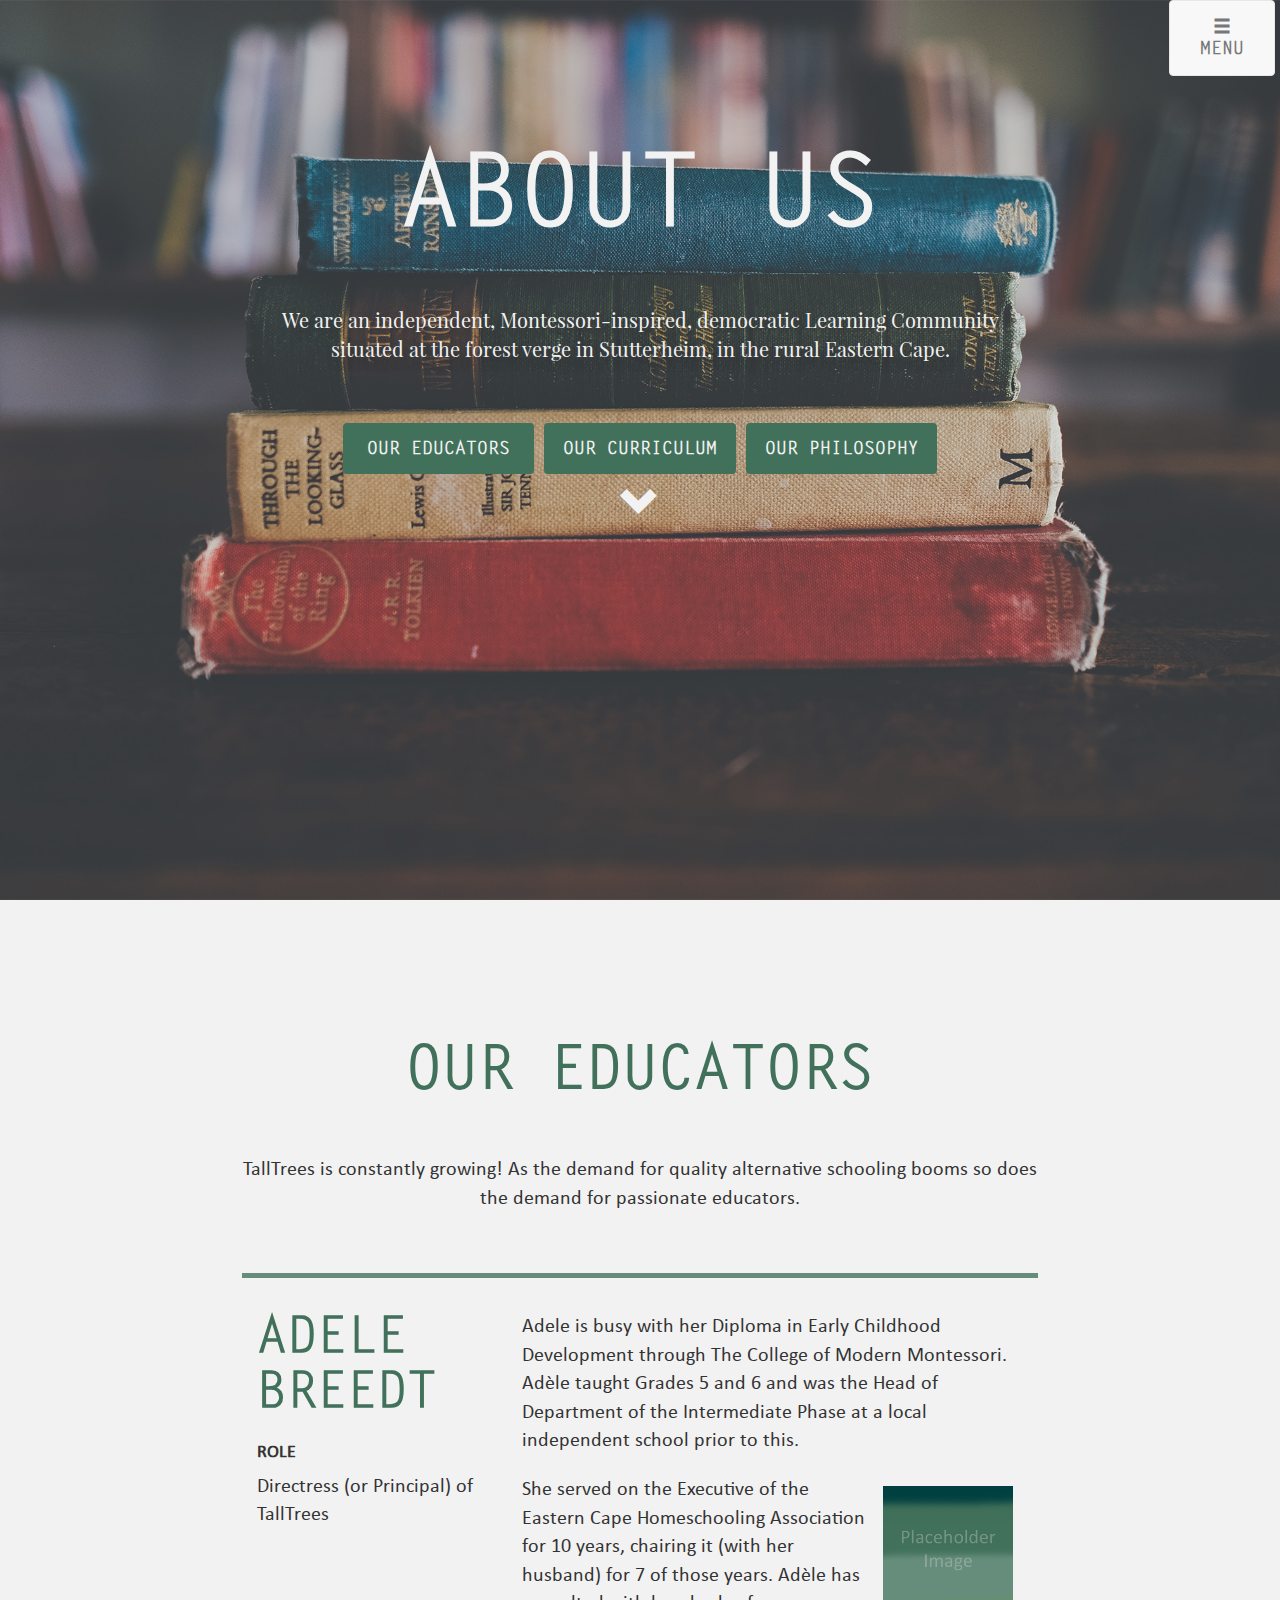
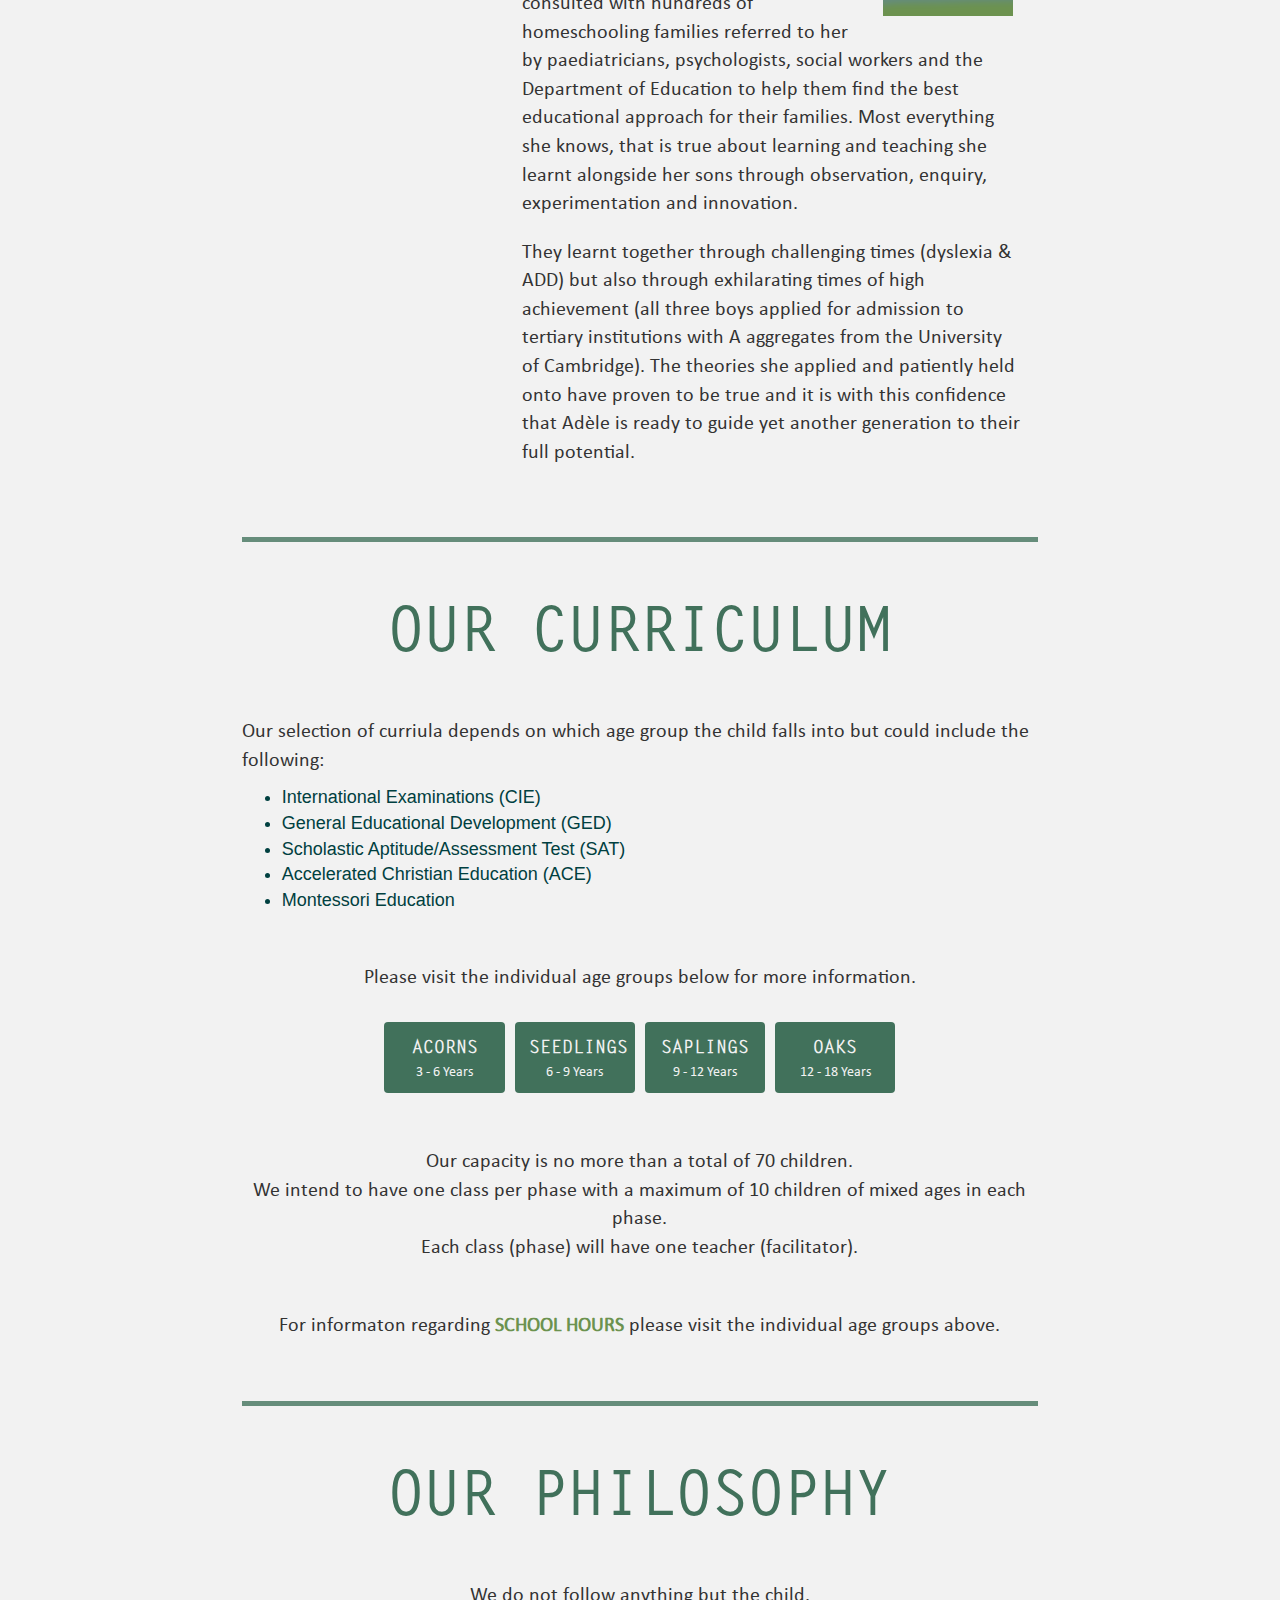
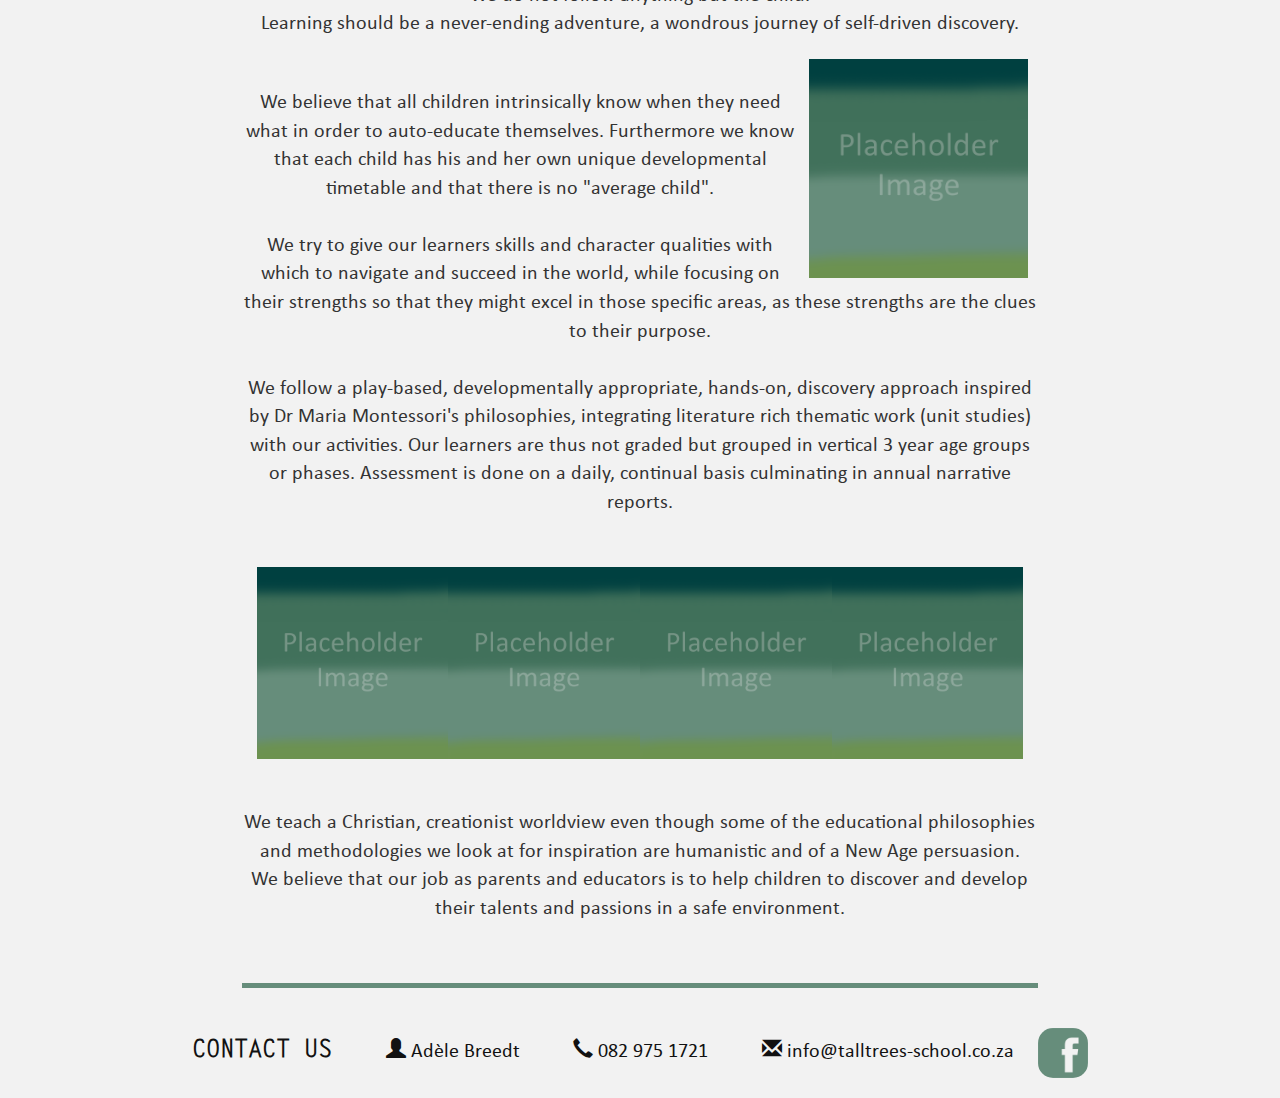
==== commit 77573e6d: "Change About Us Layout" ====
--- a/about.html
+++ b/about.html
@@ -28,7 +28,7 @@
 					return false;
 				});
 
-				$(".inter-hyperlinks #links div:nth-child(3) a").click(function () {				// Our History
+				$(".inter-hyperlinks #links div:nth-child(3) a").click(function () {				// Our Philosophy
 					$('html, body').animate({ scrollTop: $("#section-04").offset().top }, 2000);
 					return false;
 				});
@@ -77,7 +77,7 @@
 							</div>
 							<div class="col-md-4 col-lg-4">
 								<a href="#section-04" class="btn btn-default">
-									<p class="col-md-12 col-md-offset-0 col-lg-12 col-lg-offset-0 col-sm-2 col-sm-offset-4 col-xs-2 col-xs-offset-3">Our History</p>
+									<p class="col-md-12 col-md-offset-0 col-lg-12 col-lg-offset-0 col-sm-2 col-sm-offset-4 col-xs-2 col-xs-offset-3">Our Philosophy</p>
 								</a>
 							</div>
 						</div>
@@ -129,26 +129,6 @@
 			<section class="row content-section" id="section-03">
 				<div class="col-md-8 col-md-offset-2 col-lg-8 col-lg-offset-2">
 					<h2 class="green-text">Our Curriculum</h2>
-					<p>
-						We do not follow anything but the child.
-						<br/> Learning should be a never-ending adventure, a wondrous journey of self-driven discovery.
-					</p>
-					<img class="img-md-float-right" src="images/square-placeholder.png" />
-					<p>
-						We believe that all children intrinsically know when they need what in order to auto-educate themselves. 
-						Furthermore we know that each child has his and her own unique developmental timetable and that there is no "average child".
-						<br/><br/> We try to give our learners skills and character qualities with which to navigate and succeed in the world, while
-						focusing on their strengths so that they might excel in those specific areas, as these strengths are the clues to their purpose.
-						<br/><br/> We follow a play-based, developmentally appropriate, hands-on, discovery approach inspired by Dr Maria Montessori's philosophies,
-						integrating literature rich thematic work (unit studies) with our activities. Our learners are thus not graded but grouped
-						in vertical 3 year age groups or phases. Assessment is done on a daily, continual basis culminating in annual narrative reports.
-					</p>
-					<div class="col-md-12 img-array">
-							<img src="images/square-placeholder.png" />
-							<img src="images/square-placeholder.png" />
-							<img src="images/square-placeholder.png" />
-							<img src="images/square-placeholder.png" />
-					</div>
 					<p style="text-align: left;">
 						Our selection of curriula depends on which age group the child falls into but could include the following:
 					</p>
@@ -194,12 +174,6 @@
 							</div>
 						</div>
 					</div>
-
-					<p>
-						 We teach a Christian, creationist worldview even though some of the educational philosophies and methodologies we look at
-						for inspiration are humanistic and of a New Age persuasion.
-						<br/>We believe that our job as parents and educators is to help children to discover and develop their talents and passions in a safe environment.
-					</p>
 					<p>
 						Our capacity is no more than a total of 70 children. 
 						<br/> We intend to have one class per phase with a maximum of 10 children of
@@ -214,10 +188,35 @@
 			
 			<section class="row content-section" id="section-04">
 				<div class="col-md-8 col-md-offset-2 col-lg-8 col-lg-offset-2">
-					<h2 class="green-text">Our History</h2>
-					<p>
-						TallTrees Learning Community was founded by Adele Breedt in --insert year--. 
-						At the time Stutterheim suffered from a lack of variety when it came to schooling options.
+					<h2 class="green-text">Our Philosophy</h2>
+					<p>
+						We do not follow anything but the child.
+						<br/> Learning should be a never-ending adventure, a wondrous journey of self-driven discovery.
+					</p>
+					<img class="img-md-float-right" src="images/square-placeholder.png" />
+					<p>
+						We believe that all children intrinsically know when they need what in order to auto-educate themselves. Furthermore we know
+						that each child has his and her own unique developmental timetable and that there is no "average child".
+						<br/>
+						<br/> We try to give our learners skills and character qualities with which to navigate and succeed in the world, while focusing
+						on their strengths so that they might excel in those specific areas, as these strengths are the clues to their purpose.
+						<br/>
+						<br/> We follow a play-based, developmentally appropriate, hands-on, discovery approach inspired by Dr Maria Montessori's philosophies,
+						integrating literature rich thematic work (unit studies) with our activities. Our learners are thus not graded but grouped
+						in vertical 3 year age groups or phases. Assessment is done on a daily, continual basis culminating in annual narrative
+						reports.
+					</p>
+					<div class="col-md-12 img-array">
+						<img src="images/square-placeholder.png" />
+						<img src="images/square-placeholder.png" />
+						<img src="images/square-placeholder.png" />
+						<img src="images/square-placeholder.png" />
+					</div>
+					<p>
+						We teach a Christian, creationist worldview even though some of the educational philosophies and methodologies we look at
+						for inspiration are humanistic and of a New Age persuasion.
+						<br/>We believe that our job as parents and educators is to help children to discover and develop their talents and passions
+						in a safe environment.
 					</p>
 					<div class="break-strip col-md-12"></div>
 				</div>
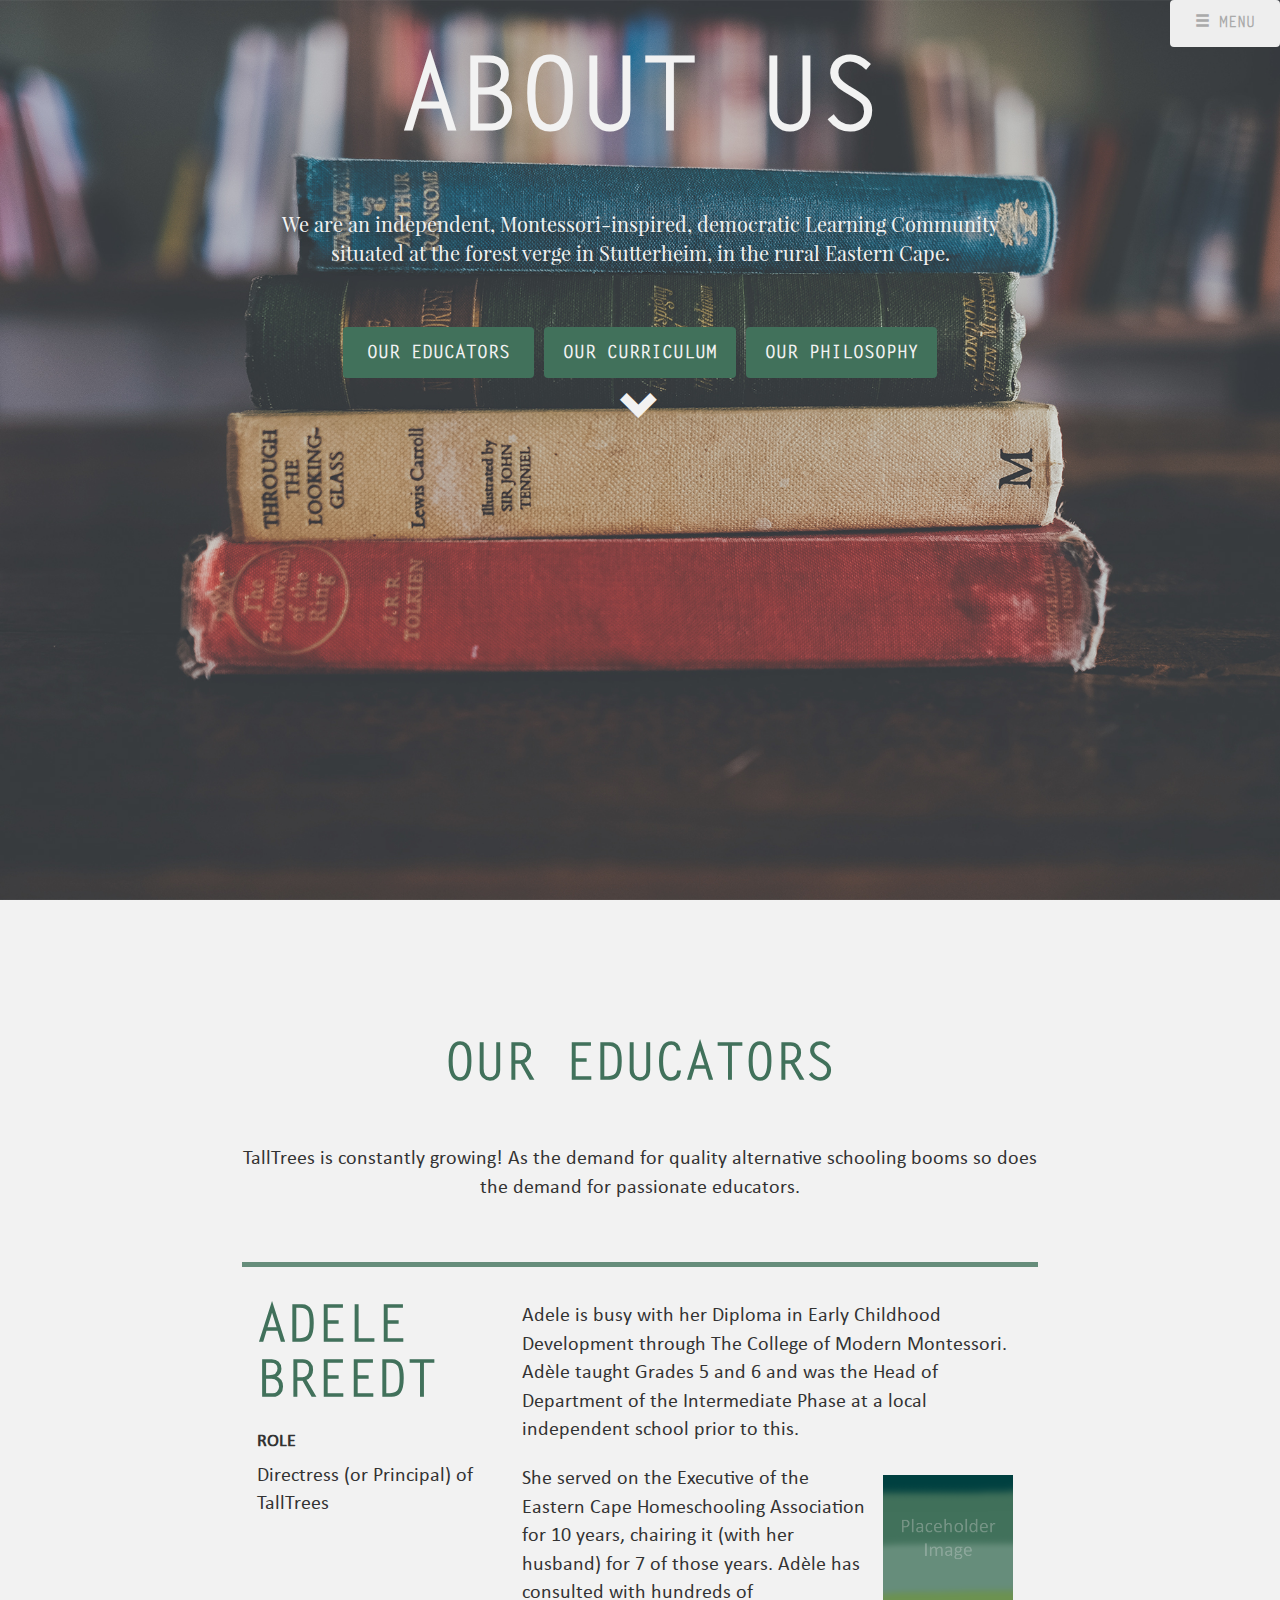
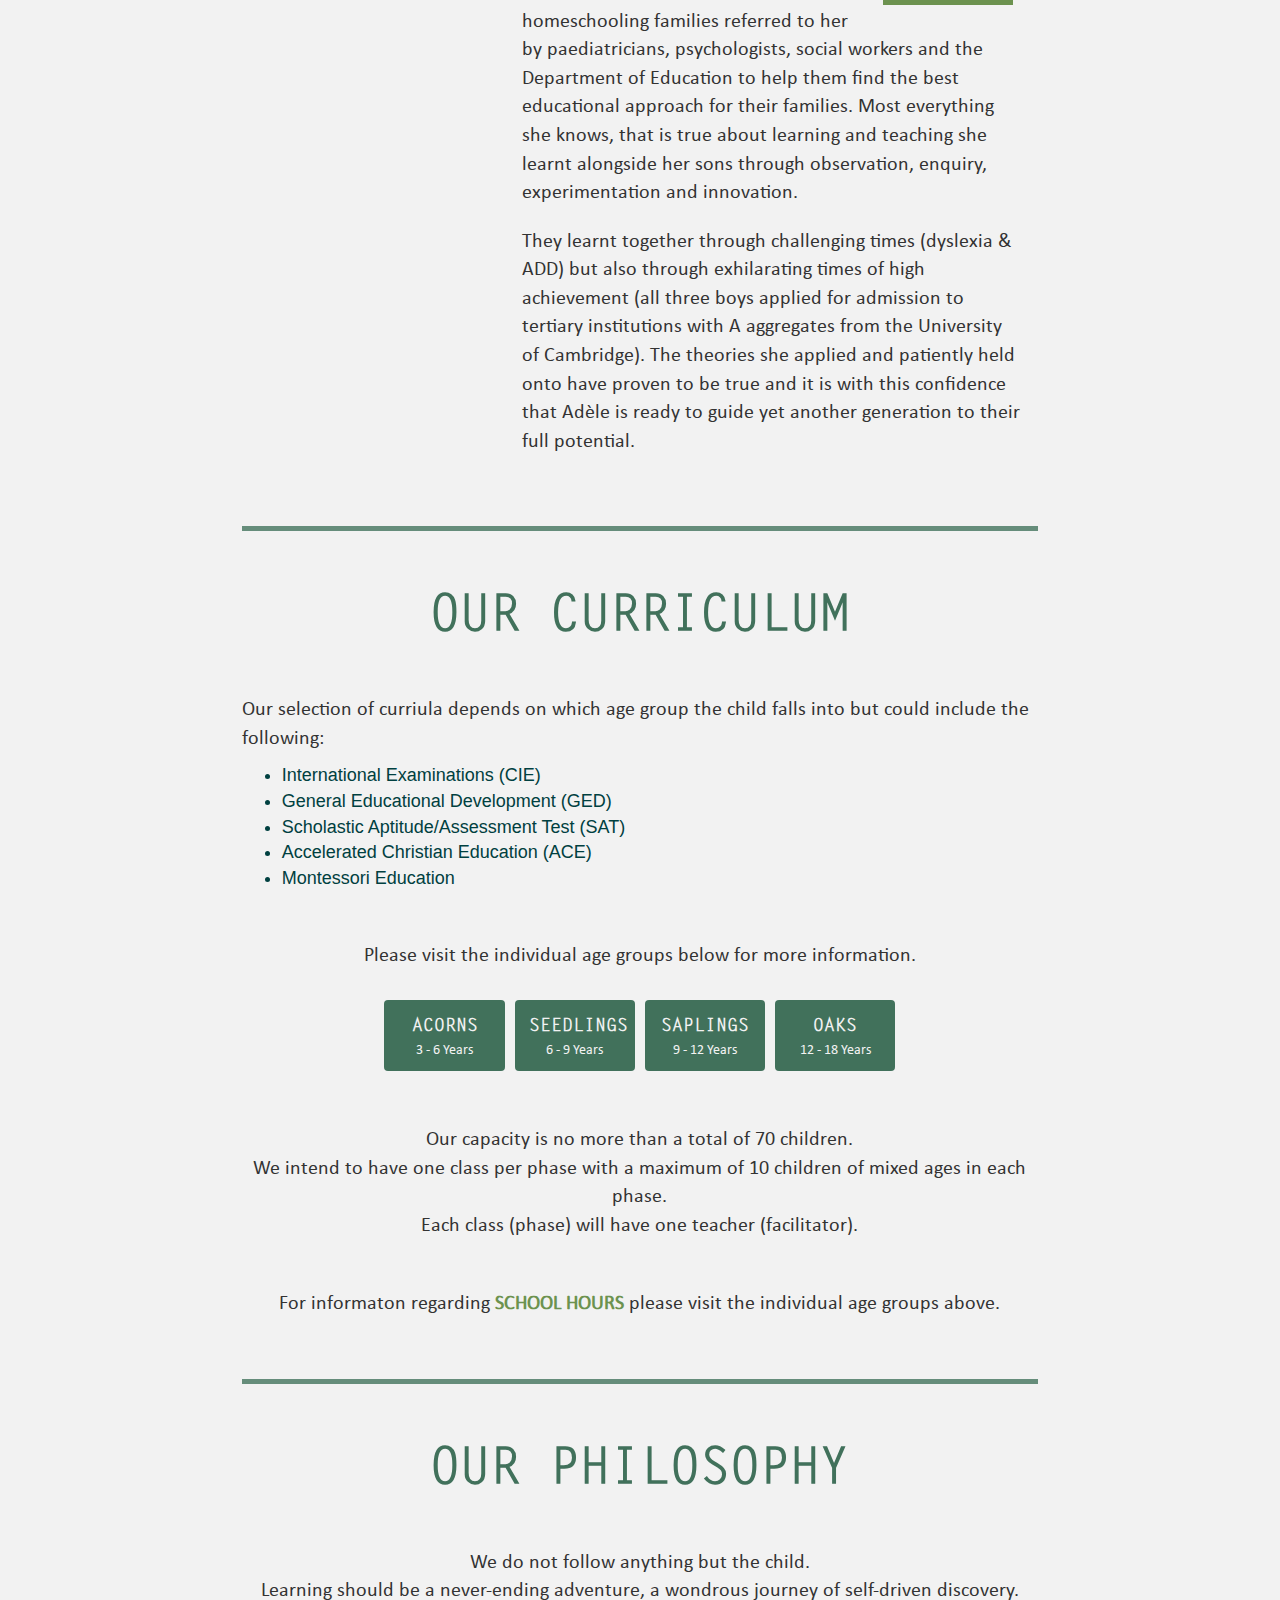
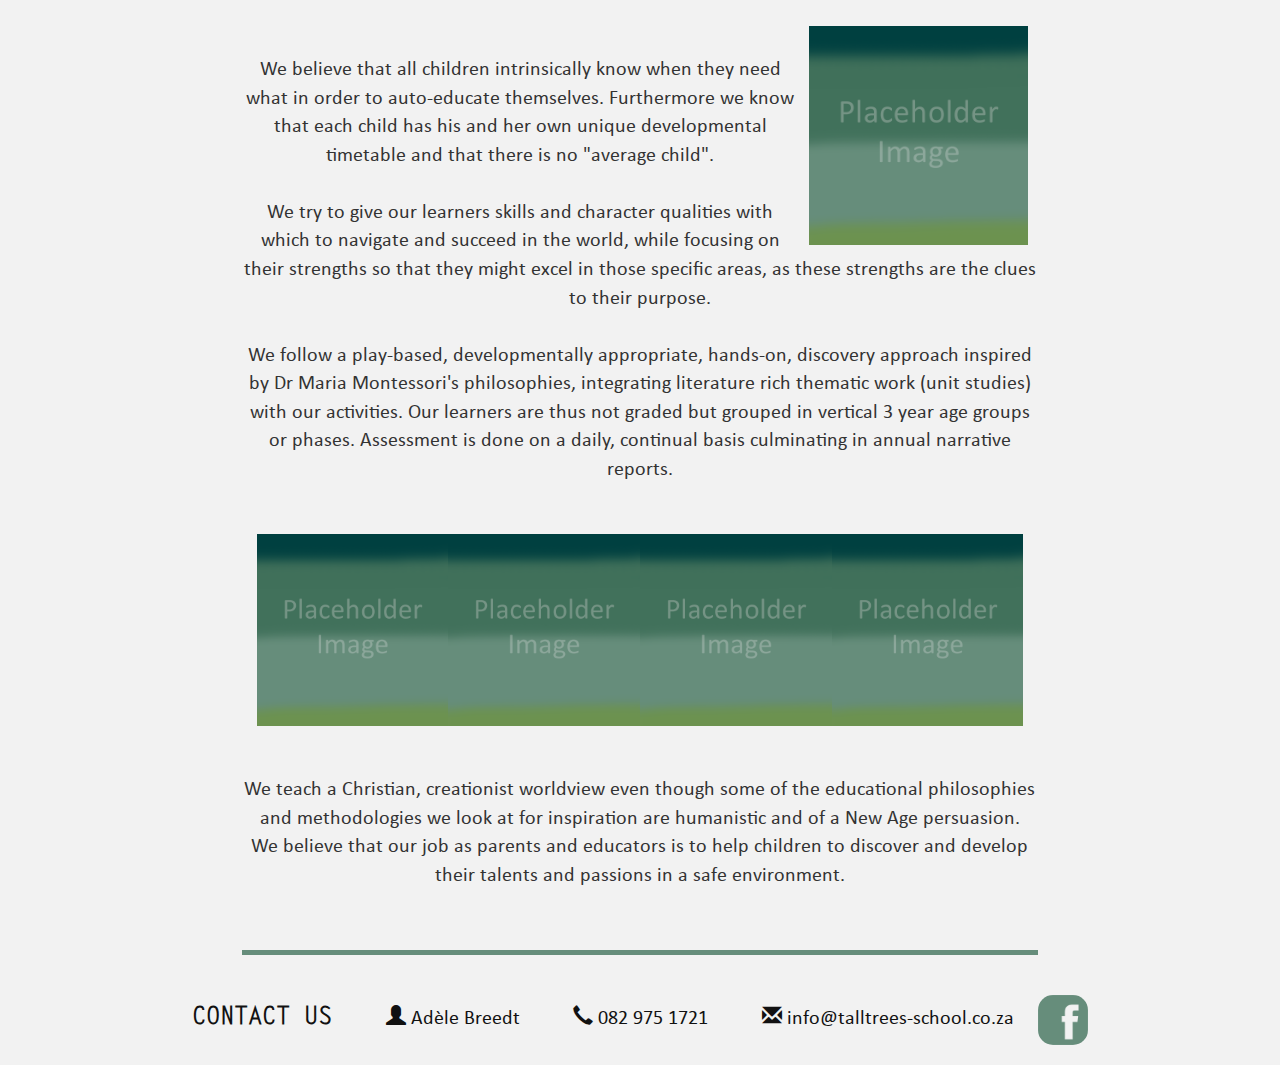
==== commit 0ac95d83: "Menu overhaul" ====
--- a/about.html
+++ b/about.html
@@ -33,7 +33,7 @@
 					return false;
 				});
 
-				$("#menu").on('click', 'nav #contact-us-btn', function () {
+				$("#menu").on('click', '#contact-us-btn', function () {
 					$('html, body').animate({ scrollTop: $("#section-08").offset().top }, 2000);
 					return false;
 				});
@@ -51,7 +51,8 @@
 	<body>
 		<div class="container-fluid">
 			<section class="row" id="section-01">
-				<div class="row" id="menu"></div>	
+
+				<div id="menu"></div>
 
 				<!-- Logo & Motto -->
 				<div class="row">
--- a/global.css
+++ b/global.css
@@ -42,9 +42,13 @@
 	margin: 0;
 	padding: 0;
 	background-color: #f2f2f2 !important;
+	overflow-x: hidden;
 }
 body > div{
 	height: 100%;
+}
+.btn:focus,.btn:active {
+   outline: none !important;
 }
 iframe {
 	display: block;
@@ -179,58 +183,83 @@
 
 
 /* NAVIGATION STYLES */
-.navbar {
-	text-align: center;
-	padding: 0 !important;
-}
-.navbar .nav {
-	float: none !important;
-	margin-right: 0;
-}
-.navbar > div{
-	padding: 0 5px !important;
-}
-.navbar .nav li{
-	float: none !important;
-}
-.dropdown .dropdown-toggle {
-	font-family: 'letter';
-	text-transform: uppercase;
-	font-weight: bold;
-}
-.dropdown .dropdown-menu .nav-btn {
+.gray {
+	color: #AAA;
+}
+#menu {
+	display: block;
+	height: 100vh;
+	position: absolute;
+	right: 0px;
+	z-index: 1;
+	text-align: right;
+	width: 320px;
+}
+#menu .break-strip {
+	margin: 0;
+}
+#menu button {
+	background-color: #EEE;
+	/* text-align: left; */
+	text-transform: uppercase;
+	font-family: 'letter';
+	text-shadow: none;
+	font-weight: bold;
+	font-size: 1.5rem;
+	padding: 12px 24px;
+	color: #AAA;
+	position: relative;
+	z-index: 2;
+}
+.custom-menu-items {
+	 text-align: left;
+	 opacity: 0;
+	 right: -210px;
+	 background-color: #EEE;
+	 top: 0;
+	 padding-top: 51px;
+	 height: 100%;
+	 position: absolute;
+}
+.custom-menu-items-top {
+	box-shadow: 0px 0px 5px -2px #333;
+}
+.custom-menu-items-bottom {
+	margin-top: 50px;
+}
+.shadow {
+	box-shadow: 0px 0px 5px -2px #333;
+}
+body #section-01 .custom-menu-items .custom-menu-items-bottom p {
+	text-align: left;
+	padding-top: 10px;
+	padding-bottom: 10px;
+	padding-left: 10px;
+	text-transform: uppercase;
+	font-family: 'letter';
+	text-shadow: none;
+	margin: 0;
+	font-weight: bold;
+	font-size: 1.5rem;
+	color: #AAA;
+}
+.custom-menu-item a {
+	height: 100%;
 	width: 100%;
-	background-color: #FFF;
-	border: none;
-	font-family: 'letter';
-	/*text-transform: uppercase;*/
-	font-weight: bold;
-	/*letter-spacing: 1px;*/
-	font-size: 16px;
-	text-align: left;
-	padding: 3px 20px;
-}
-.dropdown .dropdown-menu .nav-btn:hover {
-	background-color: #f5f5f5;
-}
-.dropdown .dropdown-menu {
-	left: inherit;
-	right: 0;
-}
-.dropdown .dropdown-menu a {
-	font-family: 'calib';
-	/*text-transform: uppercase;*/
-	/*font-weight: bold;*/
-	/*letter-spacing: 1px;*/
-	font-size: 16px;
-}
-.dropdown .dropdown-menu .important-link {
-	/*background-color: #41715b;*/
-	/*color: #FFF;*/
-}
-.dropdown .dropdown-menu .important-link:hover {
-	/*background-color: #598a74;*/
-	/*color: #FFF;*/
+	text-decoration: none;
+	color: #000;
+	padding: 10px 0px 10px 50px;
+	position: relative;
+	display: block;	
+}
+.custom-menu-item a:hover {
+	text-decoration: none;
+	color: #EEE;
+	background-color: #41715b;
+}
+.custom-menu-item { 	
+	width: 100%;
+	position: relative;
 }
 
 
@@ -260,7 +289,7 @@
 	font-family: 'letter';
 	text-transform: uppercase;
 	font-weight: bold;
-	font-size: 60px;
+	font-size: 5rem;
 	color: #f2f2f2;
 	margin-top: 20px;
 }
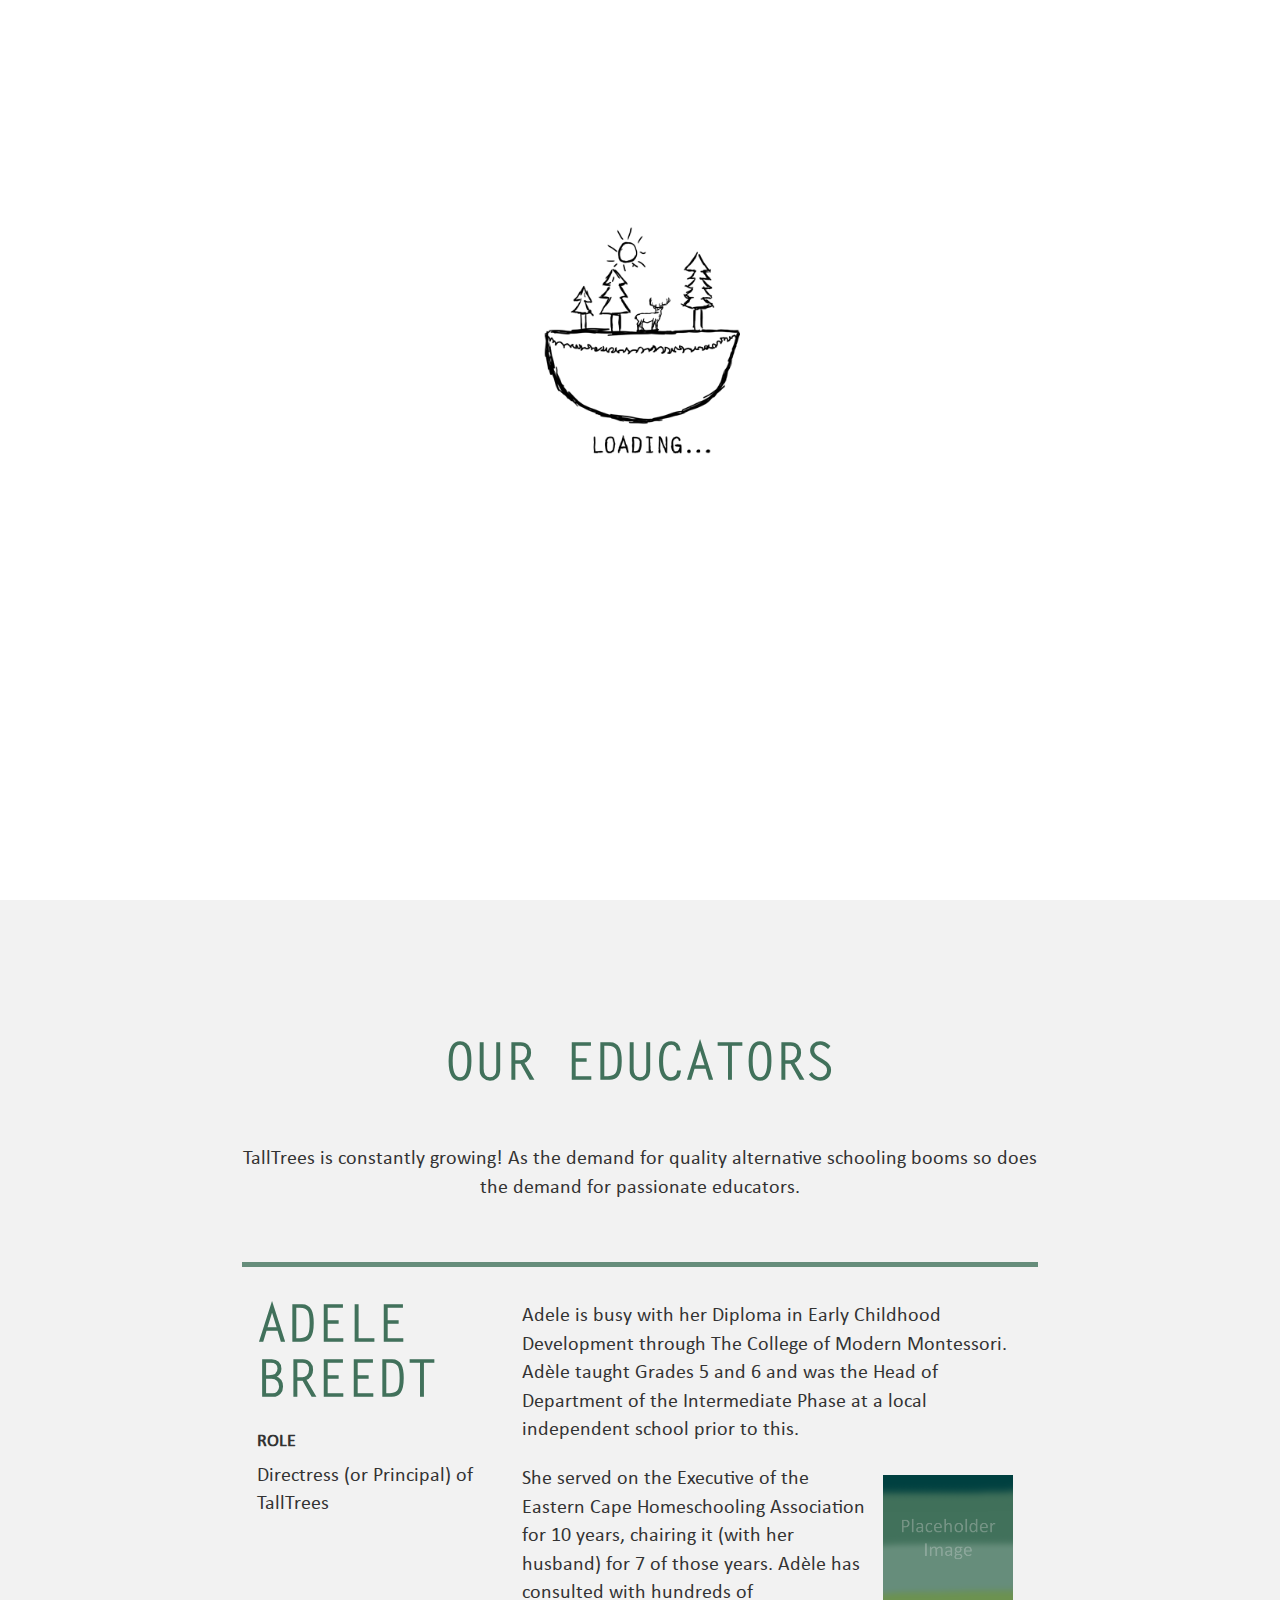
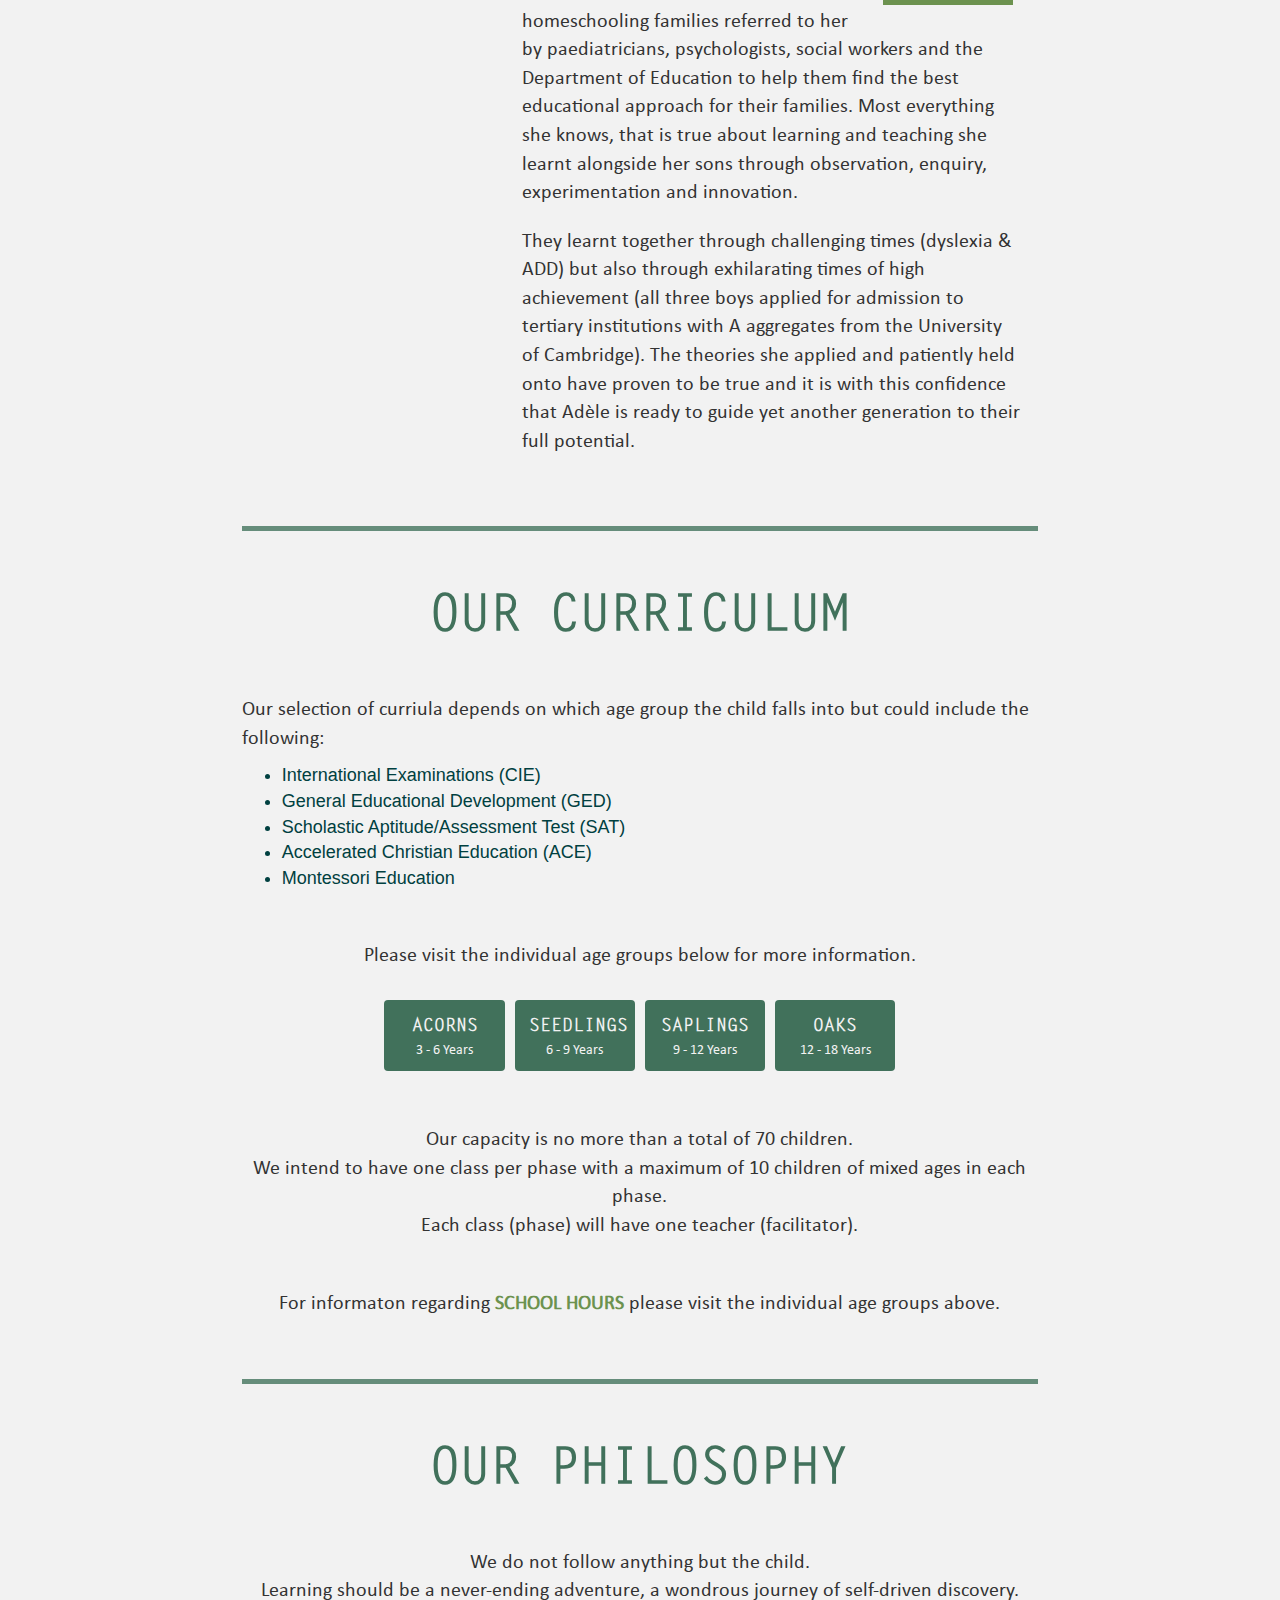
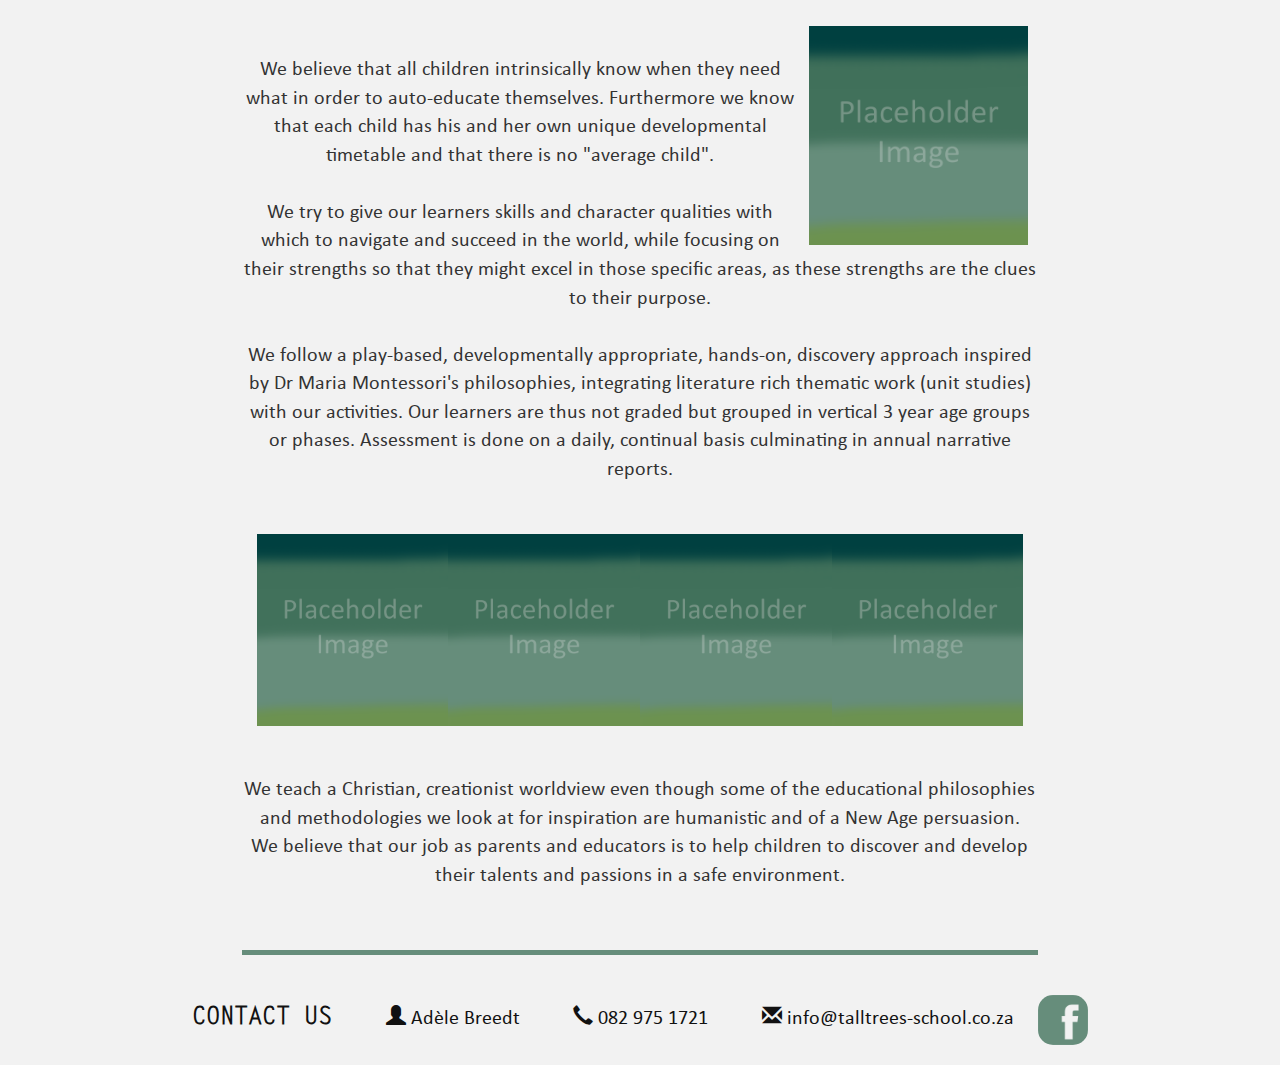
==== commit f9613647: "Added loader + fixed menu bug" ====
--- a/about.html
+++ b/about.html
@@ -33,13 +33,6 @@
 					return false;
 				});
 
-				$("#menu").on('click', '#contact-us-btn', function () {
-					$('html, body').animate({ scrollTop: $("#section-08").offset().top }, 2000);
-					return false;
-				});
-
-				$('#section-08').load('contact.html');
-
 				$('#menu').load('menu.html', function () {
 					setActiveLink('about');
 				});
@@ -52,6 +45,7 @@
 		<div class="container-fluid">
 			<section class="row" id="section-01">
 
+				<div id="loader"><img src="images/loader.gif"/></div>
 				<div id="menu"></div>
 
 				<!-- Logo & Motto -->
@@ -68,17 +62,17 @@
 						<div id="links">
 							<div class="col-md-4 col-lg-4">
 								<a href="#section-02" class="btn btn-default">
-									<p class="col-md-12 col-md-offset-0 col-lg-12 col-lg-offset-0 col-sm-2 col-sm-offset-4 col-xs-2 col-xs-offset-3">Our Educators</p>
+									<p>Our Educators</p>
 								</a>
 							</div>
 							<div class="col-md-4 col-lg-4">
 								<a href="#section-03" class="btn btn-default">
-									<p class="col-md-12 col-md-offset-0 col-lg-12 col-lg-offset-0 col-sm-2 col-sm-offset-4 col-xs-2 col-xs-offset-3">Our Curriculum</p>
+									<p>Our Curriculum</p>
 								</a>
 							</div>
 							<div class="col-md-4 col-lg-4">
 								<a href="#section-04" class="btn btn-default">
-									<p class="col-md-12 col-md-offset-0 col-lg-12 col-lg-offset-0 col-sm-2 col-sm-offset-4 col-xs-2 col-xs-offset-3">Our Philosophy</p>
+									<p>Our Philosophy</p>
 								</a>
 							</div>
 						</div>
@@ -150,26 +144,26 @@
 							<div id="links">
 								<div class="col-md-3 col-lg-3">
 									<a href="acorns.html" class="btn btn-default">
-										<p class="col-md-12 col-md-offset-0 col-lg-12 col-lg-offset-0 col-sm-2 col-sm-offset-4 col-xs-2 col-xs-offset-3">Acorns</p>
-										<p class="col-md-12 col-lg-12 col-sm-2 col-sm-offset-0 col-xs-2 col-xs-offset-2">3 - 6 Years</p>
+										<p class="col-md-12 col-lg-12 col-sm-12 col-xs-12">Acorns</p>
+										<p class="col-md-12 col-lg-12 col-sm-12 col-xs-12">3 - 6 Years</p>
 									</a>
 								</div>
 								<div class="col-md-3 col-lg-3">
 									<a href="seedlings-saplings.html" class="btn btn-default">
-										<p class="col-md-12 col-md-offset-0 col-lg-12 col-lg-offset-0 col-sm-2 col-sm-offset-4 col-xs-2 col-xs-offset-3">Seedlings</p>
-										<p class="col-md-12 col-lg-12 col-sm-2 col-sm-offset-0 col-xs-2 col-xs-offset-2">6 - 9 Years</p>
+										<p class="col-md-12 col-lg-12 col-sm-12 col-xs-12">Seedlings</p>
+										<p class="col-md-12 col-lg-12 col-sm-12 col-xs-12">6 - 9 Years</p>
 									</a>
 								</div>
 								<div class="col-md-3 col-lg-3">
 									<a href="seedlings-saplings.html" class="btn btn-default">
-										<p class="col-md-12 col-md-offset-0 col-lg-12 col-lg-offset-0 col-sm-2 col-sm-offset-4 col-xs-2 col-xs-offset-3">Saplings</p>
-										<p class="col-md-12 col-lg-12 col-sm-2 col-sm-offset-0 col-xs-2 col-xs-offset-2">9 - 12 Years</p>
+										<p class="col-md-12 col-lg-12 col-sm-12 col-xs-12">Saplings</p>
+										<p class="col-md-12 col-lg-12 col-sm-12 col-xs-12">9 - 12 Years</p>
 									</a>
 								</div>
 								<div class="col-md-3 col-lg-3">
 									<a href="oaks.html" class="btn btn-default">
-										<p class="col-md-12 col-md-offset-0 col-lg-12 col-lg-offset-0 col-sm-2 col-sm-offset-4 col-xs-2 col-xs-offset-3">Oaks</p>
-										<p class="col-md-12 col-lg-12 col-sm-2 col-sm-offset-0 col-xs-2 col-xs-offset-2">12 - 18 Years</p>
+										<p class="col-md-12 col-lg-12 col-sm-12 col-xs-12">Oaks</p>
+										<p class="col-md-12 col-lg-12 col-sm-12 col-xs-12">12 - 18 Years</p>
 									</a>
 								</div>
 							</div>
--- a/global.css
+++ b/global.css
@@ -3,22 +3,6 @@
 
 
 /*FONTS*/
-@font-face {
-	font-family: 'notes';
-	src: url("fonts/passing-notes.ttf");
-}
-@font-face {
-	font-family: 'lego-house';
-	src: url("fonts/KGLegoHouse.ttf");
-}
-@font-face {
-	font-family: 'cold-coffee';
-	src: url("fonts/KGColdCoffee.ttf");
-}
-@font-face {
-	font-family: 'abc-typing';
-	src: url("fonts/ABC-Junior-Typing.ttf");
-}
 @font-face {
 	font-family: 'calib';
 	src: url("fonts/calibri.ttf");
@@ -36,13 +20,15 @@
 /* GLOBAL STYLES */
 html {
 	height: 100%;
+	overflow-x: hidden;
+	width: 100vw;	
 }
 body {
 	height: 100%;
 	margin: 0;
 	padding: 0;
 	background-color: #f2f2f2 !important;
-	overflow-x: hidden;
+	position: relative;
 }
 body > div{
 	height: 100%;
@@ -68,6 +54,7 @@
 	color: #FFF;
 }
 body #logo {
+	margin-top: 50px;
 	width: 80%;
 }
 .row > div {
@@ -89,7 +76,6 @@
 	background-color: #f2f2f2;
 	padding: 10px 15px ;
 	border-radius: 5px;
-	/*width: 100%;*/
 }
 
 #important-message p:nth-child(2){
@@ -100,20 +86,17 @@
 }
 .emphasis {
 	text-transform: uppercase;
-	/* font-family: 'letter'; */
 	font-weight: bold;
 	color: #6C924F;
 }
 .img-md-float-right {
 	float: right;
 	width: 30%;
-	/* clear: both; */
 	padding: 10px;
 }
 .img-md-float-left {
 	float: left;
 	width: 30%;
-	/* clear: both; */
 	padding: 10px;
 }
 .img-array img {
@@ -140,6 +123,20 @@
 }
 .active:hover {
 	background-color: #668d7b !important;
+}
+#loader{
+	position: fixed;
+	top: 0;
+	left: 0;
+	height: 100vh;
+	width: 100vw;
+	background-color: #FFF;
+	z-index: 10;
+}
+body #loader img {
+	top: 25vh;
+	position: relative;
+	width: 200px;
 }
 body .dropdown-menu>li>a:hover {
 	background-color: #EEE;
@@ -187,11 +184,11 @@
 	color: #AAA;
 }
 #menu {
+	overflow: hidden;
 	display: block;
 	height: 100vh;
 	position: absolute;
 	right: 0px;
-	z-index: 1;
 	text-align: right;
 	width: 320px;
 }
@@ -200,7 +197,6 @@
 }
 #menu button {
 	background-color: #EEE;
-	/* text-align: left; */
 	text-transform: uppercase;
 	font-family: 'letter';
 	text-shadow: none;
@@ -212,17 +208,19 @@
 	z-index: 2;
 }
 .custom-menu-items {
-	 text-align: left;
-	 opacity: 0;
-	 right: -210px;
-	 background-color: #EEE;
-	 top: 0;
-	 padding-top: 51px;
-	 height: 100%;
-	 position: absolute;
+	text-align: left;
+	opacity: 0;
+	right: -210px;
+	background-color: #EEE;
+	top: 0;
+	padding-top: 51px;
+	margin-top: -51px;
+	height: 100%;
+	position: relative;
+	z-index: 1;
 }
 .custom-menu-items-top {
-	box-shadow: 0px 0px 5px -2px #333;
+	box-shadow: 0px -2px 5px -4px #333;
 }
 .custom-menu-items-bottom {
 	margin-top: 50px;
@@ -244,6 +242,9 @@
 	color: #AAA;
 }
 .custom-menu-item a {
+	-webkit-transition: all 0.2s ease;
+	-moz-transition: all 0.2s ease;
+	transition: all 0.2s ease;
 	height: 100%;
 	width: 100%;
 	text-decoration: none;
@@ -253,9 +254,18 @@
 	display: block;	
 }
 .custom-menu-item a:hover {
+	-webkit-transition: all 0.2s ease;
+	-moz-transition: all 0.2s ease;
+	transition: all 0.2s ease;
 	text-decoration: none;
 	color: #EEE;
-	background-color: #41715b;
+	background-color: #AAA;
+}
+.custom-menu-item a:hover .gray {
+	-webkit-transition: all 0.2s ease;
+	-moz-transition: all 0.2s ease;
+	transition: all 0.2s ease;
+	color: #EEE;
 }
 .custom-menu-item { 	
 	width: 100%;
@@ -272,7 +282,6 @@
 	background-repeat: no-repeat;
 	background-size: cover;
 	background-attachment: fixed;
-	background-color: #f2f2f2;
 	background-position: center;
 }
 section h1{
@@ -319,7 +328,6 @@
 	text-align: center;
 	font-family: 'calib';
 	text-transform: uppercase;
-	/*font-weight: bold;*/
 	font-size: 14px;
 	padding: 5px 2px 2px 2px;
 	color: #f2f2f2;
@@ -350,7 +358,6 @@
 	padding: 8px 12px;
 	margin-bottom: 5px;
 	background-color: #41715b;
-	/*width: 150px;*/
 	width: 100%;
 	border: 2px solid rgba(0,0,0,0);
 }
